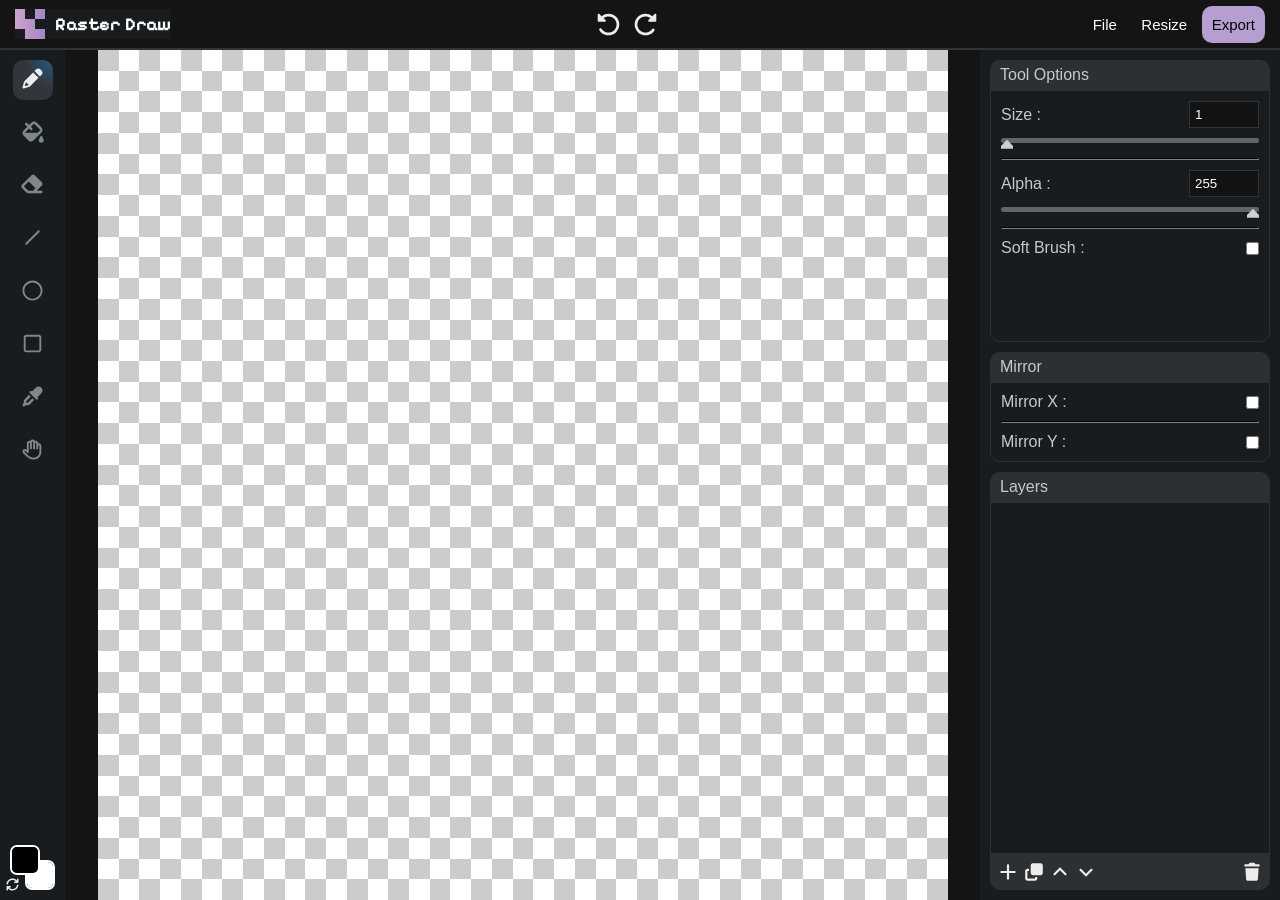
==== index.html @ 2ffe39b5 "rename" ====
<!DOCTYPE html>
<html lang="en">
<head>
    <meta charset="UTF-8">
    <meta name="viewport" content="width=device-width, initial-scale=1.0">
    <title>Raster Draw</title>
    <link rel="icon" type="image/x-icon" href="assets/logo.png">
    <link rel="preconnect" href="https://fonts.googleapis.com">
    <link rel="preconnect" href="https://fonts.gstatic.com" crossorigin>
    <link href="https://fonts.googleapis.com/css2?family=Pixelify+Sans:wght@400..700&display=swap" rel="stylesheet">
    <link rel="stylesheet" href="style.css">
</head>
<body>
    <div id="navbar">
        <div id="logo-con">
            <img src="assets/logo.png" id="logo">
            Raster Draw
        </div>
        <div id="edit">
            <button id="undo"><img src="assets/Undo.svg" id="undo-icon"></button>
            <button id="redo"><img src="assets/Redo.svg" id="redo-icon"></button>
        </div>
        <div id="export">
            <button class="export">File</button>
            <button class="export">Resize</button>
            <button class="export colored">Export</button>
        </div>
    </div>
    <div id="content">
        <div id="toolbar">
            <div id="tools">
                <button class="tool-btn selected" id="pencil"><img src="assets/Pencil.svg" class="tool-icon"></button>
                <button class="tool-btn" id="fill"><img src="assets/Fill.svg" class="tool-icon"></button>
                <button class="tool-btn" id="eraser"><img src="assets/Eraser.svg" class="tool-icon"></button>
                <button class="tool-btn" id="line"><img src="assets/Line.svg" class="tool-icon"></button>
                <button class="tool-btn" id="circle"><img src="assets/Circle.svg" class="tool-icon"></button>
                <button class="tool-btn" id="rectangle"><img src="assets/Rectangle.svg" class="tool-icon"></button>
                <button class="tool-btn" id="dropper"><img src="assets/Eye dropper.svg" class="tool-icon"></button>
                <button class="tool-btn" id="hand"><img src="assets/Hand.svg" class="tool-icon"></button>
            </div>
            <div id="colors-con">
                <input type="color" id="secondary-color" class="color" value="#ffffff">
                <input type="color" id="primary-color" class="color">
                <button id="swap-colors" onclick="swap_colors()"><img src="assets/Swap.svg" id="swap-icon"></button>
            </div>
        </div>
        <div id="editor">
            <canvas id="background"></canvas>
            <canvas id="layer1"></canvas>
            <canvas id="effects"></canvas>
        </div>
        <div id="rightbar">
            <div class="bar-title">Tool Options</div>
            <div id="custbar">
                <div id="pencil-cust" class="cust-con">
                    <div class="cust-title">
                        <label>Size :</label><input type="number" class="size-number" min="1" max="1000" value="1">
                    </div>
                    <input type="range" class="size-range" min="1" max="100" value="1">
                    <hr>
                    <div class="cust-title">
                        <label>Alpha :</label><input type="number" class="alpha-number" min="0" max="255" value="255">
                    </div>
                    <input type="range" class="alpha-range" min="0" max="255" value="255">
                    <hr>
                    <div class="cust-title">
                        <label>Soft Brush : </label><input type="checkbox" class="soft-checkbox">
                    </div>
                </div>
                <div id="fill-cust" class="cust-con" style="display: none;">
                    <div class="cust-title">
                        <label class="tolerance-label">Tolerance :</label><input type="number" class="tolerance-number" min="0" max="100" value="50">
                    </div>
                    <input type="range" class="tolerance-range" min="0" max="100" value="50">
                    <hr>
                    <div class="cust-title">
                        <label class="alpha-label">Alpha :</label><input type="number" class="alpha-number" min="0" max="255" value="255">
                    </div>
                    <input type="range" class="alpha-range" min="0" max="255" value="255">
                </div>
                <div id="eraser-cust" class="cust-con" style="display: none;">
                    <div class="cust-title">
                        <label class="size-label">Size :</label><input type="number" class="size-number" min="1" max="1000" value="1">
                    </div>
                    <input type="range" class="size-range" min="1" max="100" value="1">
                    <hr>
                    <div class="cust-title">
                        <label class="alpha-label">Alpha :</label><input type="number" class="alpha-number" min="0" max="255" value="255">
                    </div>
                    <input type="range" class="alpha-range" min="0" max="255" value="255">
                    <hr>
                    <div class="cust-title">
                        <label>Soft Brush : </label><input type="checkbox" class="soft-checkbox">
                    </div>
                </div>
                <div id="line-cust" class="cust-con" style="display: none;">
                    <div class="cust-title">
                        <label class="size-label">Thickness :</label><input type="number" class="thickness-number" min="1" max="1000" value="1">
                    </div>
                    <input type="range" class="thickness-range" min="1" max="100" value="1">
                    <hr>
                    <div class="cust-title">
                        <label class="alpha-label">Alpha :</label><input type="number" class="alpha-number" min="0" max="255" value="255">
                    </div>
                    <input type="range" class="alpha-range" min="0" max="255" value="255">
                </div>
                <div id="circle-cust" class="cust-con" style="display: none;">
                    <div class="cust-title">
                        <label class="size-label">Thickness :</label><input type="number" class="thickness-number" min="1" max="1000" value="1">
                    </div>
                    <input type="range" class="thickness-range" min="1" max="100" value="1">
                    <hr>
                    <div class="cust-title">
                        <label class="alpha-label">Alpha :</label><input type="number" class="alpha-number" min="0" max="255" value="255">
                    </div>
                    <input type="range" class="alpha-range" min="0" max="255" value="255">
                </div>
                <div id="rectangle-cust" class="cust-con" style="display: none;">
                    <div class="cust-title">
                        <label class="size-label">Thickness :</label><input type="number" class="thickness-number" min="1" max="1000" value="1">
                    </div>
                    <input type="range" class="thickness-range" min="1" max="100" value="1">
                    <hr>
                    <div class="cust-title">
                        <label class="alpha-label">Alpha :</label><input type="number" class="alpha-number" min="0" max="255" value="255">
                    </div>
                    <input type="range" class="alpha-range" min="0" max="255" value="255">
                </div>
                <div id="dropper-cust" class="cust-con" style="display: none;">
                    No options available
                </div>
                <div id="hand-cust" class="cust-con" style="display: none;">
                    No options available
                </div>
            </div>
            <div class="bar-title">Mirror</div>
            <div id="mirrorbar">
                <div class="cust-con">
                    <div class="cust-title">
                        <label class="mirrorx-label">Mirror X :</label><input type="checkbox" id="mirrorx-checkbox" min="0" max="255" value="255">
                    </div>
                    <hr>
                    <div class="cust-title">
                        <label class="mirrory-label">Mirror Y :</label><input type="checkbox" id="mirrory-checkbox" min="0" max="255" value="255">
                    </div>
                </div>
            </div>
            <div class="bar-title">Layers</div>
            <div id="layersbar">
                
            </div>
            <div id="layer-tools-con">
                <div style="display: flex;">
                    <button class="layer-tool" id="new-layer"><img src="assets/Add.svg"></button>
                    <button class="layer-tool" id="dublicate-layer"><img src="assets/Dublicate.svg"></button>
                    <button class="layer-tool" id="layer-up"><img src="assets/Up.svg"></button>
                    <button class="layer-tool" id="layer-down"><img src="assets/Down.svg"></button>
                </div>
                <button class="layer-tool" id="new-layer"><img src="assets/Delete.svg"></button>
            </div>
        </div>
    </div>
    <script src="scripts/index.js"></script>
    <script src="scripts/tools.js"></script>
</body>
</html>
---- style.css ----
*{
    margin: 0;
    padding: 0;
    box-sizing: border-box;
    font-family: Arial, Helvetica, sans-serif;
    user-select: none;
    -webkit-user-select: none;
}
canvas{
    position: absolute;
    height: 100%;
    image-rendering: pixelated;
    transform: translate(var(--translateX), var(--translateY)) scale(var(--scale));
    touch-action: none;
}
body{
    height: 100vh;
    display: flex;
    flex-direction: column;
    background-color: #141414;
}
#navbar{
    width: 100%;
    height: 50px;
    flex-shrink: 0;
    border-bottom: 2px solid #313436;
    display: flex;
    padding: 15px;
    justify-content: space-between;
    align-items: center;
}
#content{
    flex: 1;
    display: flex;
    flex-direction: row;
    overflow: hidden;
}
#toolbar{
    height: 100%;
    background-color: #181c1f;
    display: flex;
    flex-direction: column;
    align-items: center;
    gap: 10px;
    padding: 10px;
    position: relative;
    overflow: hidden;
}
.tool-btn{
    background: none;
    border: none;
    display: flex;
    flex-direction: column;
    justify-content: center;
    align-items: center;
    width: 40px;
    aspect-ratio: 1;
    font-size: 12px;
    border-radius: 10px;
    outline: none;
    cursor: pointer;
}
img{
    -webkit-user-drag: none;
}
.tool-icon{
    width: 25px;
    color: blue;
    filter: invert(55%) sepia(9%) saturate(308%) hue-rotate(157deg) brightness(94%) contrast(91%);
    margin-bottom: 3px;
}
.tool-btn:hover{
    background-color: #23262b;
}
.tool-btn.selected{
    background: radial-gradient(circle at top right, #255479 5%, #255479 8%, #32363a 50%);
}
.tool-btn.selected .tool-icon{
    filter: invert(99%) sepia(78%) saturate(60%) hue-rotate(182deg) brightness(117%) contrast(85%);
}
#logo-con{
    top: 60px;
    color: white;
    display: flex;
    align-items: center;
    justify-content: center;
    gap: 10px;
    font-family: 'Pixelify Sans', sans-serif;
    font-weight: 700;
    font-size: 18px;
    text-align: center;
    background-color: #181c1f;
}
#logo{
    width: 30px;
}
#tools{
    display: flex;
    flex-direction: column;
    align-items: center;
    overflow-y: auto;
    overflow-x: hidden;
    gap: 13px;
}
*::-webkit-scrollbar{
    width: 7px;
}
*::-webkit-scrollbar-track {
    background: none;
}
*::-webkit-scrollbar-thumb {
    background: #7d868b;
    border-radius: 10px;
}
*::-webkit-scrollbar-thumb:hover {
    background: #646464;
}
#editor{
    --scale: 1;
    --translateX: 0px;
    --translateY: 0px;
    flex: 1;
    overflow: hidden;
    display: flex;
    justify-content: center;
    align-items: center;
    position: relative;
    cursor: pointer;
}
#rightbar{
    width: 300px;
    background-color: #181c1f;
    display: flex;
    flex-direction: column;
    padding: 10px;
    padding-top: 0;
}
#colors-con{
    position: relative;
    width: 45px;
    aspect-ratio: 1;
    margin-top: auto;
}
.color{
    -webkit-appearance: none;
    appearance: none;
    border: none;
    width: 30px;
    height: 30px;
    border-radius: 7px;
    border: 2px solid #ffffff;
    position: absolute;
}
.color::-webkit-color-swatch-wrapper {
	padding: 0;
}
.color::-webkit-color-swatch {
	border: none;
}
.color::-moz-color-swatch {
  border: none;
  border-radius: 50%;
}
#primary-color{
    top: 0;
    left: 0;
}
#secondary-color{
    bottom: 0;
    right: 0;
}
#swap-colors{
    position: absolute;
    bottom: -5px;
    left: -5px;
    background: none;
    border: none;
    outline: none;
}
#swap-icon{
    filter: invert(99%) sepia(78%) saturate(60%) hue-rotate(182deg) brightness(117%) contrast(85%);
    width: 15px;
}
#edit{
    display: flex;
    align-items: center;
    justify-content: center;
    flex-direction: row;
}
#undo, #redo{
    background: none;
    outline: none;
    border: none;
    display: flex;
    justify-content: center;
    align-items: center;
    padding: 5px;
    border-radius: 7px;
    transition: .05s;
}
#undo:hover, #redo:hover{
    background: #333333;
}
#undo:active, #redo:active{
    background: #494949;
    scale: 1.05;
}
#undo-icon, #redo-icon{
    width: 27px;
    filter: invert(99%) sepia(78%) saturate(60%) hue-rotate(182deg) brightness(117%) contrast(85%);
}
.export{
    background: none;
    border: none;
    outline: none;
    color: white;
    padding: 10px;
    border-radius: 10px;
    font-size: 15px;
}
.export.colored{
    background: #b79ed1;
    color: black;
    justify-content: center;
    align-items: center;
}
#custbar{
    height: 30%;
    overflow-y: auto;
}
.bar-title{
    height: 30px;
    background-color: #2d3033;
    padding-left: 10px;
    color: #c4c9cc;
    display: flex;
    align-items: center;
    border-radius: 10px 10px 0 0;
    margin-top: 10px;
}
.cust-con{
    padding: 10px;
    color: #c4c9cc;
    display: flex;
    flex-direction: column;
}
.alpha-number, .size-number, .tolerance-number, .thickness-number{
    width: 70px;
    justify-self: right;
    color-scheme: dark;
    color: white;
    outline: none;
    border: 1px solid #313436;
    padding: 5px;
}
input[type="range"] {
    appearance: none;
    -webkit-appearance: none;
    background-color: #646464;
    height: 5px;
    margin: 10px 0 5px 0;
    border-radius: 10px;
}
input[type="range"]::-webkit-slider-thumb {
    appearance: none;
    -webkit-appearance: none;
    width: 12px;
    height: 9px;
    background-color: rgb(207, 207, 207);
    margin-top: 7.5px;
    clip-path: polygon(50% 0%, 100% 70%, 100% 100%, 0% 100%, 0% 70%);
}
input[type="range"]::-moz-range-thumb {
    appearance: none;
    -webkit-appearance: none;
    width: 12px;
    height: 9px;
    background-color: rgb(207, 207, 207);
    margin-top: 7.5px;
    clip-path: polygon(50% 0%, 100% 70%, 100% 100%, 0% 100%, 0% 70%);
}
.cust-title{
    display: flex;
    justify-content: space-between;
    align-items: center;
}
hr{
    background-color: #313436;
    border-color: #313436;
    margin: 10px 0 10px 0;
}
#layer-tools-con{
    display: flex;
    justify-content: space-between;
    align-items: center;
    background-color: #2d3033;
    padding: 5px;
    border-radius: 0 0 10px 10px;
}
.layer-tool{
    background: none;
    outline: none;
    border: none;
    padding: 2px;
    transition: 0.05s;
    border-radius: 5px;
    display: flex;
    justify-content: center;
    align-items: center;
}
.layer-tool:hover{
    background: #3e4144;
}
.layer-tool:active{
    background: #4a4d50;
}
.layer-tool img{
    width: 22px;
    color: blue;
    filter: invert(99%) sepia(78%) saturate(60%) hue-rotate(182deg) brightness(117%) contrast(85%);
}
#layersbar{
    flex: 1;
}
button{
    cursor: pointer;
}
#mirrorbar, #custbar{
    border: 1px solid #2d3033;
    border-radius: 0 0 10px 10px;
}
#layersbar{
    border: 1px solid #2d3033;
}
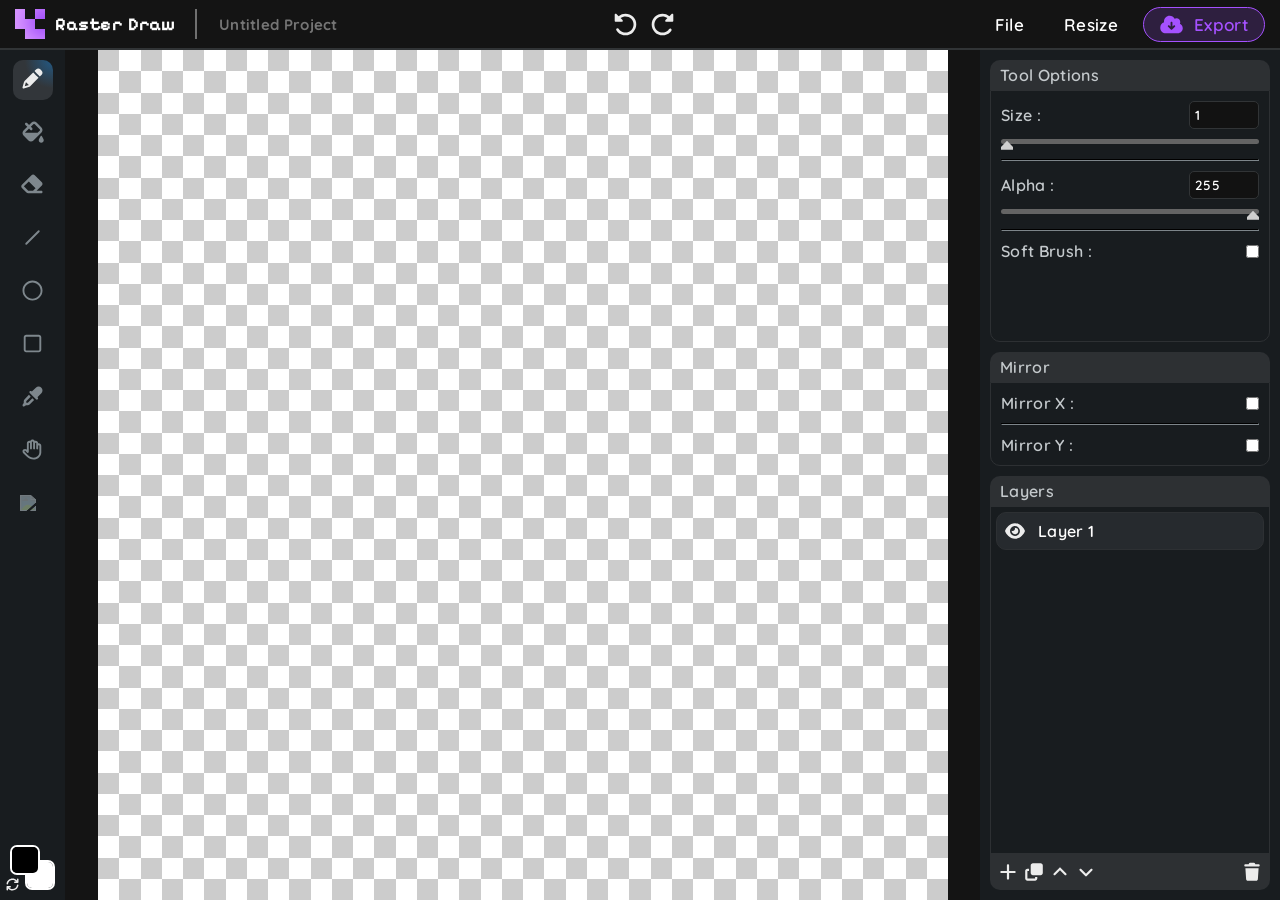
==== commit 35b9fadb: "Added exporting and fixed some bugs Added export option with 4 image formats and scaling, fixed some" ====
--- a/index.html
+++ b/index.html
@@ -4,10 +4,9 @@
     <meta charset="UTF-8">
     <meta name="viewport" content="width=device-width, initial-scale=1.0">
     <title>Raster Draw</title>
-    <link rel="icon" type="image/x-icon" href="assets/logo.png">
     <link rel="preconnect" href="https://fonts.googleapis.com">
     <link rel="preconnect" href="https://fonts.gstatic.com" crossorigin>
-    <link href="https://fonts.googleapis.com/css2?family=Pixelify+Sans:wght@400..700&display=swap" rel="stylesheet">
+    <link href="https://fonts.googleapis.com/css2?family=Pixelify+Sans:wght@400..700&family=Quicksand:wght@300..700&display=swap" rel="stylesheet">
     <link rel="stylesheet" href="style.css">
 </head>
 <body>
@@ -15,15 +14,17 @@
         <div id="logo-con">
             <img src="assets/logo.png" id="logo">
             Raster Draw
+            <vl></vl>
+            <input id="project-name" placeholder="Untitled Project">
         </div>
         <div id="edit">
-            <button id="undo"><img src="assets/Undo.svg" id="undo-icon"></button>
-            <button id="redo"><img src="assets/Redo.svg" id="redo-icon"></button>
-        </div>
-        <div id="export">
+            <button id="undo" onclick="undo()"><img src="assets/Undo.svg" id="undo-icon"></button>
+            <button id="redo" onclick="redo()"><img src="assets/Redo.svg" id="redo-icon"></button>
+        </div>
+        <div id="export-con">
             <button class="export">File</button>
-            <button class="export">Resize</button>
-            <button class="export colored">Export</button>
+            <button class="export" onclick="showResize()">Resize</button>
+            <button class="export colored" onclick="showExport()"><img src="assets/Export.svg">Export</button>
         </div>
     </div>
     <div id="content">
@@ -37,6 +38,7 @@
                 <button class="tool-btn" id="rectangle"><img src="assets/Rectangle.svg" class="tool-icon"></button>
                 <button class="tool-btn" id="dropper"><img src="assets/Eye dropper.svg" class="tool-icon"></button>
                 <button class="tool-btn" id="hand"><img src="assets/Hand.svg" class="tool-icon"></button>
+                <button class="tool-btn" id="zoom"><img src="assets/Zoom.svg" class="tool-icon"></button>
             </div>
             <div id="colors-con">
                 <input type="color" id="secondary-color" class="color" value="#ffffff">
@@ -46,7 +48,9 @@
         </div>
         <div id="editor">
             <canvas id="background"></canvas>
-            <canvas id="layer1"></canvas>
+            <div id="layers">
+                <canvas id="layer1"></canvas>
+            </div>
             <canvas id="effects"></canvas>
         </div>
         <div id="rightbar">
@@ -77,6 +81,10 @@
                         <label class="alpha-label">Alpha :</label><input type="number" class="alpha-number" min="0" max="255" value="255">
                     </div>
                     <input type="range" class="alpha-range" min="0" max="255" value="255">
+                    <hr>
+                    <div class="cust-title">
+                        <label>Ignore other layers : </label><input type="checkbox" class="ignore-checkbox">
+                    </div>
                 </div>
                 <div id="eraser-cust" class="cust-con" style="display: none;">
                     <div class="cust-title">
@@ -131,6 +139,17 @@
                 </div>
                 <div id="hand-cust" class="cust-con" style="display: none;">
                     No options available
+                </div>
+                <div id="zoom-cust" class="cust-con" style="display: none;">
+                    <div class="cust-title">
+                        <label class="zoom-label">Zoom factor :</label><input type="number" class="zoom-number" min="1" max="10" value="5">
+                    </div>
+                    <input type="range" class="zoom-range" min="1" max="10" value="5">
+                    <hr>
+                    <div class="cust-title">
+                        <input type="radio" id="zoomin" name="zoom" checked><label for="zoomin" class="option"><img src="assets/Zoom In.svg"></label>
+                        <input type="radio" id="zoomout" name="zoom"><label for="zoomout" class="option"><img src="assets/Zoom Out.svg"></label>
+                    </div>
                 </div>
             </div>
             <div class="bar-title">Mirror</div>
@@ -147,19 +166,68 @@
             </div>
             <div class="bar-title">Layers</div>
             <div id="layersbar">
-                
+                <div class="layer-con active" id="layer-con1" onclick="changeLayer(this, event)" draggable="true" ondragstart="startDrag(this)" ondragend="endDrag(this)" ondblclick="renaming(this, event)">
+                    <button class="layer-tool hide" onclick="show_hide(this)"><img src="assets/Show.svg"></button>
+                    <label class="layer-text">Layer 1</label>
+                    <input class="layer-name hidden" value="Layer 1" onblur="rename(this)" onkeydown="if (event.keyCode == 13) {rename(this)}">
+                </div>
             </div>
             <div id="layer-tools-con">
                 <div style="display: flex;">
-                    <button class="layer-tool" id="new-layer"><img src="assets/Add.svg"></button>
-                    <button class="layer-tool" id="dublicate-layer"><img src="assets/Dublicate.svg"></button>
-                    <button class="layer-tool" id="layer-up"><img src="assets/Up.svg"></button>
-                    <button class="layer-tool" id="layer-down"><img src="assets/Down.svg"></button>
-                </div>
-                <button class="layer-tool" id="new-layer"><img src="assets/Delete.svg"></button>
-            </div>
-        </div>
-    </div>
+                    <button class="layer-tool" onclick="newLayer()"><img src="assets/Add.svg"></button>
+                    <button class="layer-tool" onclick="dublicatelayer()"><img src="assets/Dublicate.svg"></button>
+                    <button class="layer-tool" onclick="layerUp()"><img src="assets/Up.svg"></button>
+                    <button class="layer-tool" onclick="layerDown()"><img src="assets/Down.svg"></button>
+                </div>
+                <button class="layer-tool" id="new-layer" onclick="deleteLayer()"><img src="assets/Delete.svg"></button>
+            </div>
+        </div>
+    </div>
+    <div id="dropper-ui"></div>
+    <div class="cover" id="export-cover" onmousedown="if (event.target == this) {this.classList.add('clicked')}" onclick="hideCover(this, event)">
+        <div id="export-ui">
+            <div class="cust-title">
+                <h3>Export Image</h3>
+                <button class="layer-tool" onclick="this.closest('.cover').classList.remove('popedup')"><img src="assets/Close.svg"></button>
+            </div>
+            <hr>
+            <label class="subtitle">Image format :</label>
+            <div class="cust-title">
+                <input type="radio" id="png" name="format" checked onchange="document.querySelector('#extension').innerText = '.' + this.id"><label for="png" class="option">PNG</label>
+                <input type="radio" id="jpeg" name="format" onchange="document.querySelector('#extension').innerText = '.' + this.id"><label for="jpeg" class="option">JPEG</label>
+                <input type="radio" id="webp" name="format" onchange="document.querySelector('#extension').innerText = '.' + this.id"><label for="webp" class="option">Webp</label>
+                <input type="radio" id="avif" name="format" onchange="document.querySelector('#extension').innerText = '.' + this.id"><label for="avif" class="option">AVIF</label>
+            </div>
+            <hr>
+            <label class="subtitle">Image scale :</label>
+            <div class="cust-con" style="gap: 20px; padding: 0; flex-direction: row; justify-content: space-between; align-items: center;">
+                <input style="flex: 1;" type="range" class="scale-range" min="1" max="200" value="10" oninput="updateDim(this)"><input type="number" class="scale-number" min="1" max="200" value="10" oninput="updateDim(this)">
+            </div>
+            <div class="cust-con" style="gap: 20px; padding: 0; flex-direction: row; justify-content: space-between; align-items: center;">
+                <label>Width: <num id="width-num">100px</num> Height <num id="height-num">100px</num></label>
+            </div>
+            <hr>
+            <label class="subtitle">File name :</label>
+            <div class="cust-con" style="gap: 20px; padding: 0; flex-direction: row; justify-content: space-between; align-items: center;">
+                <input class="text" id="file-name" value="Image File" placeholder=""><label id="extension">.png</label>
+            </div>
+            <button class="download" onclick="downloadImage()">Download Image</button>
+        </div>
+    </div>
+    <div class="cover" id="resize-cover" onmousedown="if (event.target == this) {this.classList.add('clicked')}" onclick="hideCover(this, event)">
+        <div id="resize-ui">
+            <div class="cust-title">
+                <h3>Resize Canvas</h3>
+                <button class="layer-tool" onclick="this.closest('.cover').classList.remove('popedup')"><img src="assets/Close.svg"></button>
+            </div>
+            <hr>
+            <div class="cust-title">
+                
+            </div>
+            <button class="resize" onclick="resizeCanvas()">Resize</button>
+        </div>
+    </div>
+    
     <script src="scripts/index.js"></script>
     <script src="scripts/tools.js"></script>
 </body>
--- a/style.css
+++ b/style.css
@@ -2,7 +2,9 @@
     margin: 0;
     padding: 0;
     box-sizing: border-box;
-    font-family: Arial, Helvetica, sans-serif;
+    font-family: "Quicksand", sans-serif;
+    font-weight: 600;
+    letter-spacing: 0.02em;
     user-select: none;
     -webkit-user-select: none;
 }
@@ -65,7 +67,6 @@
 }
 .tool-icon{
     width: 25px;
-    color: blue;
     filter: invert(55%) sepia(9%) saturate(308%) hue-rotate(157deg) brightness(94%) contrast(91%);
     margin-bottom: 3px;
 }
@@ -89,7 +90,6 @@
     font-weight: 700;
     font-size: 18px;
     text-align: center;
-    background-color: #181c1f;
 }
 #logo{
     width: 30px;
@@ -186,6 +186,7 @@
     align-items: center;
     justify-content: center;
     flex-direction: row;
+    margin-right: 100px;
 }
 #undo, #redo{
     background: none;
@@ -209,20 +210,49 @@
     width: 27px;
     filter: invert(99%) sepia(78%) saturate(60%) hue-rotate(182deg) brightness(117%) contrast(85%);
 }
+#export-con{
+    display: flex;
+    gap: 10px;
+}
 .export{
     background: none;
     border: none;
     outline: none;
     color: white;
-    padding: 10px;
-    border-radius: 10px;
-    font-size: 15px;
+    height: 35px;
+    padding-left: 15px;
+    padding-right: 15px;
+    border-radius: 30px;
+    font-size: 17px;
+    font-weight: 600;
+    display: flex;
+    justify-content: center;
+    align-items: center;
+    gap: 10px;
+    transition: 0.1s;
+}
+.export img{
+    height: 25px;
+    filter: brightness(0) saturate(100%) invert(100%) sepia(100%) saturate(0%) hue-rotate(288deg) brightness(102%) contrast(102%);
+    transition: 0.1s;
+}
+.export:hover{
+    background-color: rgba(255, 255, 255, 0.164);
 }
 .export.colored{
-    background: #b79ed1;
-    color: black;
-    justify-content: center;
-    align-items: center;
+    background: #a551ff2f;
+    color: #a551ff;
+    border: 1px solid #a551ff;
+}
+.export.colored img{
+    filter: brightness(0) saturate(100%) invert(41%) sepia(46%) saturate(4462%) hue-rotate(244deg) brightness(99%) contrast(110%);
+}
+.export.colored:hover{
+    background: #a551ff;
+    color: rgb(255, 255, 255);
+}
+.export.colored:hover img{
+    filter: brightness(0) saturate(100%) invert(100%) sepia(100%) saturate(0%) hue-rotate(288deg) brightness(102%) contrast(102%);
 }
 #custbar{
     height: 30%;
@@ -237,6 +267,7 @@
     align-items: center;
     border-radius: 10px 10px 0 0;
     margin-top: 10px;
+    flex-shrink: 0;
 }
 .cust-con{
     padding: 10px;
@@ -244,7 +275,7 @@
     display: flex;
     flex-direction: column;
 }
-.alpha-number, .size-number, .tolerance-number, .thickness-number{
+.alpha-number, .size-number, .tolerance-number, .thickness-number, .zoom-number, .scale-number{
     width: 70px;
     justify-self: right;
     color-scheme: dark;
@@ -252,6 +283,7 @@
     outline: none;
     border: 1px solid #313436;
     padding: 5px;
+    border-radius: 5px;
 }
 input[type="range"] {
     appearance: none;
@@ -283,6 +315,7 @@
     display: flex;
     justify-content: space-between;
     align-items: center;
+    gap: 10px;
 }
 hr{
     background-color: #313436;
@@ -316,11 +349,17 @@
 }
 .layer-tool img{
     width: 22px;
-    color: blue;
     filter: invert(99%) sepia(78%) saturate(60%) hue-rotate(182deg) brightness(117%) contrast(85%);
 }
 #layersbar{
     flex: 1;
+    overflow-y: auto;
+    padding: 5px;
+    border: 1px solid #2d3033;
+    color: white;
+    display: flex;
+    flex-direction: column;
+    gap: 5px;
 }
 button{
     cursor: pointer;
@@ -328,7 +367,212 @@
 #mirrorbar, #custbar{
     border: 1px solid #2d3033;
     border-radius: 0 0 10px 10px;
-}
-#layersbar{
+    flex-shrink: 0;
+}
+.layer-con{
     border: 1px solid #2d3033;
+    display: flex;
+    align-items: center;
+    padding: 5px;
+    border-radius: 10px;
+    gap: 10px;
+}
+.hidden{
+    display: none;
+}
+.active{
+    background-color: #262a2e;
+}
+#layers {
+    position: absolute;
+    width: 100%;
+    height: 100%;
+    display: flex;
+    justify-content: center;
+    align-items: center;
+    pointer-events: none;
+}
+.dragging {
+    opacity: 0;
+}
+#layers canvas {
+    pointer-events: auto;
+}
+.layer-name{
+    background: none;
+    color: white;
+    border: none;
+    font-size: 15.5px;
+}
+.layer-name{
+    padding: 4px;
+    padding-left: 10px;
+    width: 100%;
+}
+.hidden{
+    display: none;
+}
+.layer-text{
+    overflow: hidden;
+    white-space: nowrap;
+    text-overflow: ellipsis;
+}
+input[type="radio"] {
+    display: none;
+}
+input[type="radio"]:checked + label {
+    background-color: #a551ff2f;
+    border: 1px solid #a551ff;
+}
+input[type="radio"]:checked + label img {
+    filter: brightness(0) saturate(100%) invert(41%) sepia(46%) saturate(4462%) hue-rotate(244deg) brightness(99%) contrast(110%);
+}
+.option{
+    background: none;
+    outline: none;
+    border: none;
+    padding: 5px;
+    padding-left: 10px;
+    padding-right: 10px;
+    transition: 0.05s;
+    border-radius: 20px;
+    display: flex;
+    justify-content: center;
+    align-items: center;
+    flex: 1;
+    border: 1px solid #707070;
+}
+.option:hover{
+    background: #3e4144;
+}
+.option:active{
+    background: #4a4d50;
+}
+.option img{
+    width: 22px;
+    filter: brightness(0) saturate(100%) invert(45%) sepia(0%) saturate(2661%) hue-rotate(95deg) brightness(97%) contrast(88%);
+}
+#dropper-ui{
+    --base-color: black;
+    --new-color: black;
+    width: 200px;
+    height: 200px;
+    position: fixed;
+    border: 15px solid #707070;
+    border-radius: 50%;
+    display: none;
+    translate: -50% -50%;
+    cursor: url("assets/Eye dropper.svg") 4 29, auto;
+}
+#dropper-ui:after{
+    content: '';
+    position: absolute;
+    top: 0px;
+    left: 0px;
+    width: 140px;
+    height: 70px;
+    border: 15px solid var(--new-color);
+    border-top-left-radius: 100px;
+    border-top-right-radius: 100px;
+    border-bottom: 0;
+}
+#dropper-ui:before{
+    content: '';
+    position: absolute;
+    bottom: 0px;
+    left: 0px;
+    width: 140px;
+    height: 70px;
+    border: 15px solid var(--base-color);
+    border-bottom-left-radius: 100px;
+    border-bottom-right-radius: 100px;
+    border-top: 0;
+}
+.cover{
+    position: fixed;
+    background-color: rgba(0, 0, 0, 0.6);
+    width: 100%;
+    height: 100%;
+    display: flex;
+    justify-content: center;
+    align-items: center;
+    pointer-events: none;
+    opacity: 0;
+    transition: 0.15s;
+}
+.popedup{
+    pointer-events: auto;
+    opacity: 1;
+}
+#export-ui, #resize-ui{
+    background-color: #181c1f;
+    padding: 20px;
+    color: white;
+    border-radius: 10px;
+    border: 1px solid #2d3033;
+    width: auto;
+    display: flex;
+    flex-direction: column;
+    width: 40%;
+    gap: 5px;
+    min-width: 400px;
+}
+.subtitle{
+    margin-bottom: 10px;
+    color: #c5c5c5;
+}
+.text{
+    flex: 1;
+    background-color: #212629;
+    padding: 10px;
+    color: rgb(226, 226, 226);
+    border: none;
+    border-radius: 10px;
+    font-size: 15px;
+}
+#project-name{
+    flex: 1;
+    background: none;
+    padding: 7px 10px 7px 10px;
+    color: rgb(226, 226, 226);
+    border: 2px solid transparent;
+    border-radius: 10px;
+    font-size: 15px;
+    outline: none;
+    font-weight: 900;
+}
+#project-name:hover{
+    border: 2px solid #3e4144;
+}
+#project-name:focus{
+    border: 2px solid #707070;
+}
+.download, .resize{
+    background-color: #a551ff;
+    color: white;
+    padding: 10px;
+    border-radius: 10px;
+    font-size: 15px;
+    outline: none;
+    border: none;
+    margin-top: 20px;
+    transition: 0.1s;
+}
+.download:hover{
+    transform: translateY(-5px);
+    box-shadow: 0 5px 0 #633e8b;
+}
+.download:active{
+    background-color: #7d4cb1;
+    box-shadow: 0 5px 0 #4f326d;
+}
+vl{
+    height: 30px;
+    border: 1px solid #707070;
+    margin-left: 10px;
+}
+num{
+    background-color: #333333;
+    padding: 3px 6px 3px 6px;
+    border-radius: 5px;
 }
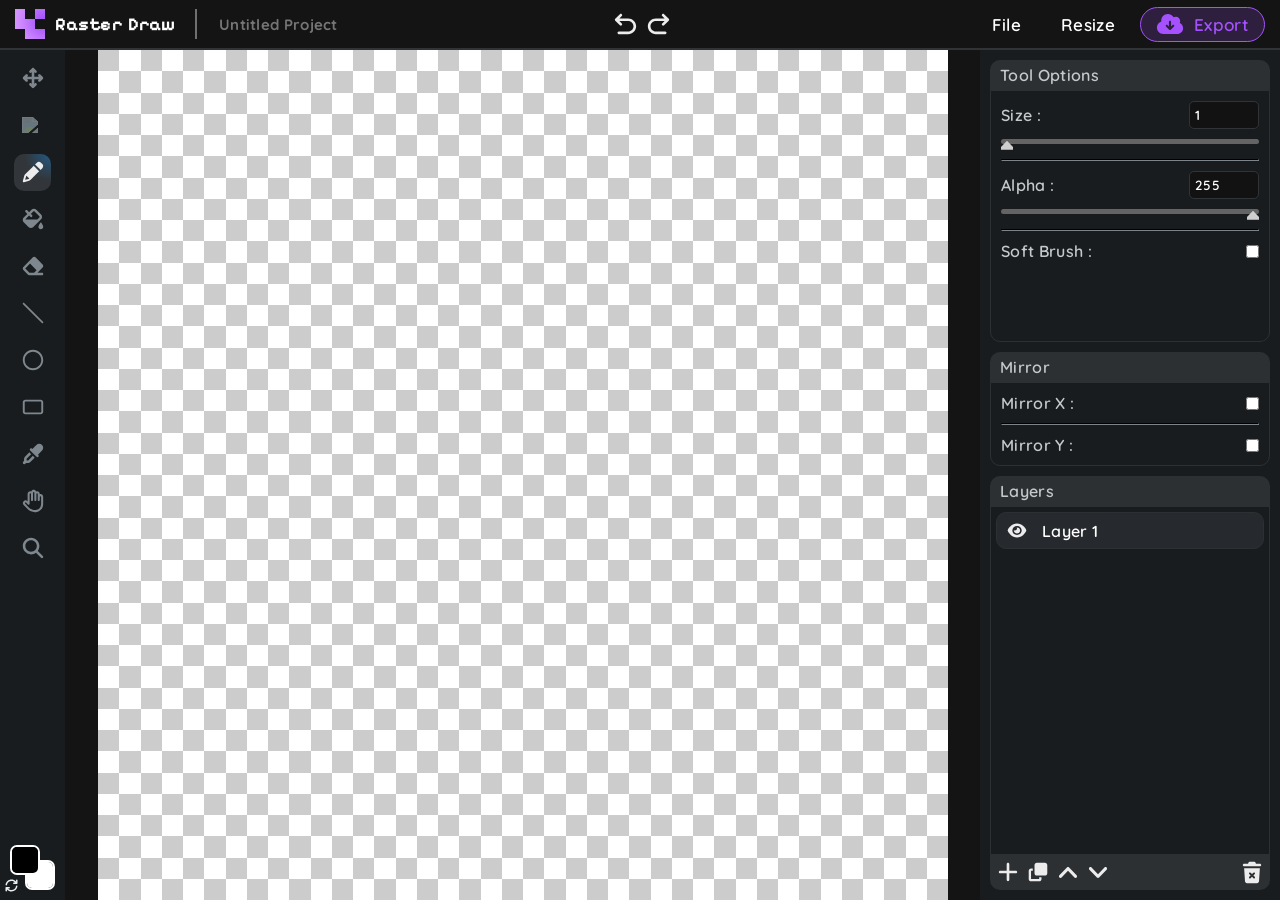
==== commit 2728221e: "Selection Tool Added the selection tool with the ability to move the selection on different layers" ====
--- a/index.html
+++ b/index.html
@@ -4,6 +4,7 @@
     <meta charset="UTF-8">
     <meta name="viewport" content="width=device-width, initial-scale=1.0">
     <title>Raster Draw</title>
+    <link rel="icon" type="image/png" href="assets/logo.png">
     <link rel="preconnect" href="https://fonts.googleapis.com">
     <link rel="preconnect" href="https://fonts.gstatic.com" crossorigin>
     <link href="https://fonts.googleapis.com/css2?family=Pixelify+Sans:wght@400..700&family=Quicksand:wght@300..700&display=swap" rel="stylesheet">
@@ -30,6 +31,8 @@
     <div id="content">
         <div id="toolbar">
             <div id="tools">
+                <button class="tool-btn" id="move"><img src="assets/Move.svg" class="tool-icon"></button>
+                <button class="tool-btn" id="select"><img src="assets/Rectangle select.svg" class="tool-icon"></button>
                 <button class="tool-btn selected" id="pencil"><img src="assets/Pencil.svg" class="tool-icon"></button>
                 <button class="tool-btn" id="fill"><img src="assets/Fill.svg" class="tool-icon"></button>
                 <button class="tool-btn" id="eraser"><img src="assets/Eraser.svg" class="tool-icon"></button>
@@ -50,12 +53,33 @@
             <canvas id="background"></canvas>
             <div id="layers">
                 <canvas id="layer1"></canvas>
+                <canvas id="selection"></canvas>
             </div>
             <canvas id="effects"></canvas>
+            <canvas id="selection-canvas"></canvas>
+            <canvas id="trace"></canvas>
         </div>
         <div id="rightbar">
             <div class="bar-title">Tool Options</div>
             <div id="custbar">
+                <div id="move-cust" class="cust-con" style="display: none;">
+                    No options available
+                </div>
+                <div id="select-cust" class="cust-con" style="display: none;">
+                    <div class="cust-title">
+                        <input type="radio" id="rectangle-select-option" name="select-tool" checked><label for="rectangle-select-option" class="option"><img src="assets/Rectangle Select.svg"></label>
+                        <input type="radio" id="circle-select-option" name="select-tool"><label for="circle-select-option" class="option"><img src="assets/Circle Select.svg"></label>
+                        <input type="radio" id="lasso-select-option" name="select-tool"><label for="lasso-select-option" class="option"><img src="assets/Lasso Select.svg"></label>
+                    </div>
+                    <hr>
+                    <div class="cust-title">
+                        <input type="radio" id="normal-mode" name="select-mode" checked><label for="normal-mode" class="option"><img style="scale: 0.8;" src="assets/Square.svg"></label>
+                        <input type="radio" id="union-mode" name="select-mode"><label for="union-mode" class="option"><img src="assets/Union.svg"></label>
+                        <input type="radio" id="subtract-mode" name="select-mode"><label for="subtract-mode" class="option"><img src="assets/Subtract.svg"></label>
+                        <input type="radio" id="intersect-mode" name="select-mode"><label for="intersect-mode" class="option"><img src="assets/Intersect.svg"></label>
+                        <input type="radio" id="exclude-mode" name="select-mode"><label for="exclude-mode" class="option"><img src="assets/Exclude.svg"></label>
+                    </div>
+                </div>
                 <div id="pencil-cust" class="cust-con">
                     <div class="cust-title">
                         <label>Size :</label><input type="number" class="size-number" min="1" max="1000" value="1">
@@ -81,10 +105,11 @@
                         <label class="alpha-label">Alpha :</label><input type="number" class="alpha-number" min="0" max="255" value="255">
                     </div>
                     <input type="range" class="alpha-range" min="0" max="255" value="255">
-                    <hr>
+                    <hr>0320
                     <div class="cust-title">
                         <label>Ignore other layers : </label><input type="checkbox" class="ignore-checkbox">
                     </div>
+                    <hr>
                 </div>
                 <div id="eraser-cust" class="cust-con" style="display: none;">
                     <div class="cust-title">
@@ -122,6 +147,10 @@
                         <label class="alpha-label">Alpha :</label><input type="number" class="alpha-number" min="0" max="255" value="255">
                     </div>
                     <input type="range" class="alpha-range" min="0" max="255" value="255">
+                    <hr>
+                    <div class="cust-title">
+                        <label>Fill : </label><input type="checkbox" class="fill-checkbox">
+                    </div>
                 </div>
                 <div id="rectangle-cust" class="cust-con" style="display: none;">
                     <div class="cust-title">
@@ -133,6 +162,10 @@
                         <label class="alpha-label">Alpha :</label><input type="number" class="alpha-number" min="0" max="255" value="255">
                     </div>
                     <input type="range" class="alpha-range" min="0" max="255" value="255">
+                    <hr>
+                    <div class="cust-title">
+                        <label>Fill : </label><input type="checkbox" class="fill-checkbox">
+                    </div>
                 </div>
                 <div id="dropper-cust" class="cust-con" style="display: none;">
                     No options available
@@ -167,7 +200,7 @@
             <div class="bar-title">Layers</div>
             <div id="layersbar">
                 <div class="layer-con active" id="layer-con1" onclick="changeLayer(this, event)" draggable="true" ondragstart="startDrag(this)" ondragend="endDrag(this)" ondblclick="renaming(this, event)">
-                    <button class="layer-tool hide" onclick="show_hide(this)"><img src="assets/Show.svg"></button>
+                    <button class="layer-tool hide" onclick="show_hide(this)" style="height: 25px;"><img src="assets/Show.svg"></button>
                     <label class="layer-text">Layer 1</label>
                     <input class="layer-name hidden" value="Layer 1" onblur="rename(this)" onkeydown="if (event.keyCode == 13) {rename(this)}">
                 </div>
--- a/style.css
+++ b/style.css
@@ -15,6 +15,11 @@
     transform: translate(var(--translateX), var(--translateY)) scale(var(--scale));
     touch-action: none;
 }
+#selection-canvas, #trace {
+    width: 100%;
+    height: 100%;
+    transform: none;
+}
 body{
     height: 100vh;
     display: flex;
@@ -55,18 +60,19 @@
     flex-direction: column;
     justify-content: center;
     align-items: center;
-    width: 40px;
+    width: 37px;
     aspect-ratio: 1;
     font-size: 12px;
     border-radius: 10px;
     outline: none;
     cursor: pointer;
+    padding-top: 2px;
 }
 img{
     -webkit-user-drag: none;
 }
 .tool-icon{
-    width: 25px;
+    width: 22px;
     filter: invert(55%) sepia(9%) saturate(308%) hue-rotate(157deg) brightness(94%) contrast(91%);
     margin-bottom: 3px;
 }
@@ -100,7 +106,7 @@
     align-items: center;
     overflow-y: auto;
     overflow-x: hidden;
-    gap: 13px;
+    gap: 10px;
 }
 *::-webkit-scrollbar{
     width: 7px;
@@ -179,7 +185,7 @@
 }
 #swap-icon{
     filter: invert(99%) sepia(78%) saturate(60%) hue-rotate(182deg) brightness(117%) contrast(85%);
-    width: 15px;
+    width: 13px;
 }
 #edit{
     display: flex;
@@ -207,7 +213,7 @@
     scale: 1.05;
 }
 #undo-icon, #redo-icon{
-    width: 27px;
+    width: 23px;
     filter: invert(99%) sepia(78%) saturate(60%) hue-rotate(182deg) brightness(117%) contrast(85%);
 }
 #export-con{
@@ -232,7 +238,7 @@
     transition: 0.1s;
 }
 .export img{
-    height: 25px;
+    height: 22px;
     filter: brightness(0) saturate(100%) invert(100%) sepia(100%) saturate(0%) hue-rotate(288deg) brightness(102%) contrast(102%);
     transition: 0.1s;
 }
@@ -327,19 +333,21 @@
     justify-content: space-between;
     align-items: center;
     background-color: #2d3033;
-    padding: 5px;
+    padding: 3px;
     border-radius: 0 0 10px 10px;
 }
 .layer-tool{
     background: none;
     outline: none;
     border: none;
-    padding: 2px;
+    padding: 3px;
     transition: 0.05s;
     border-radius: 5px;
     display: flex;
     justify-content: center;
     align-items: center;
+    margin-left: 2px;
+    margin-right: 2px;
 }
 .layer-tool:hover{
     background: #3e4144;
@@ -348,7 +356,7 @@
     background: #4a4d50;
 }
 .layer-tool img{
-    width: 22px;
+    width: 20px;
     filter: invert(99%) sepia(78%) saturate(60%) hue-rotate(182deg) brightness(117%) contrast(85%);
 }
 #layersbar{
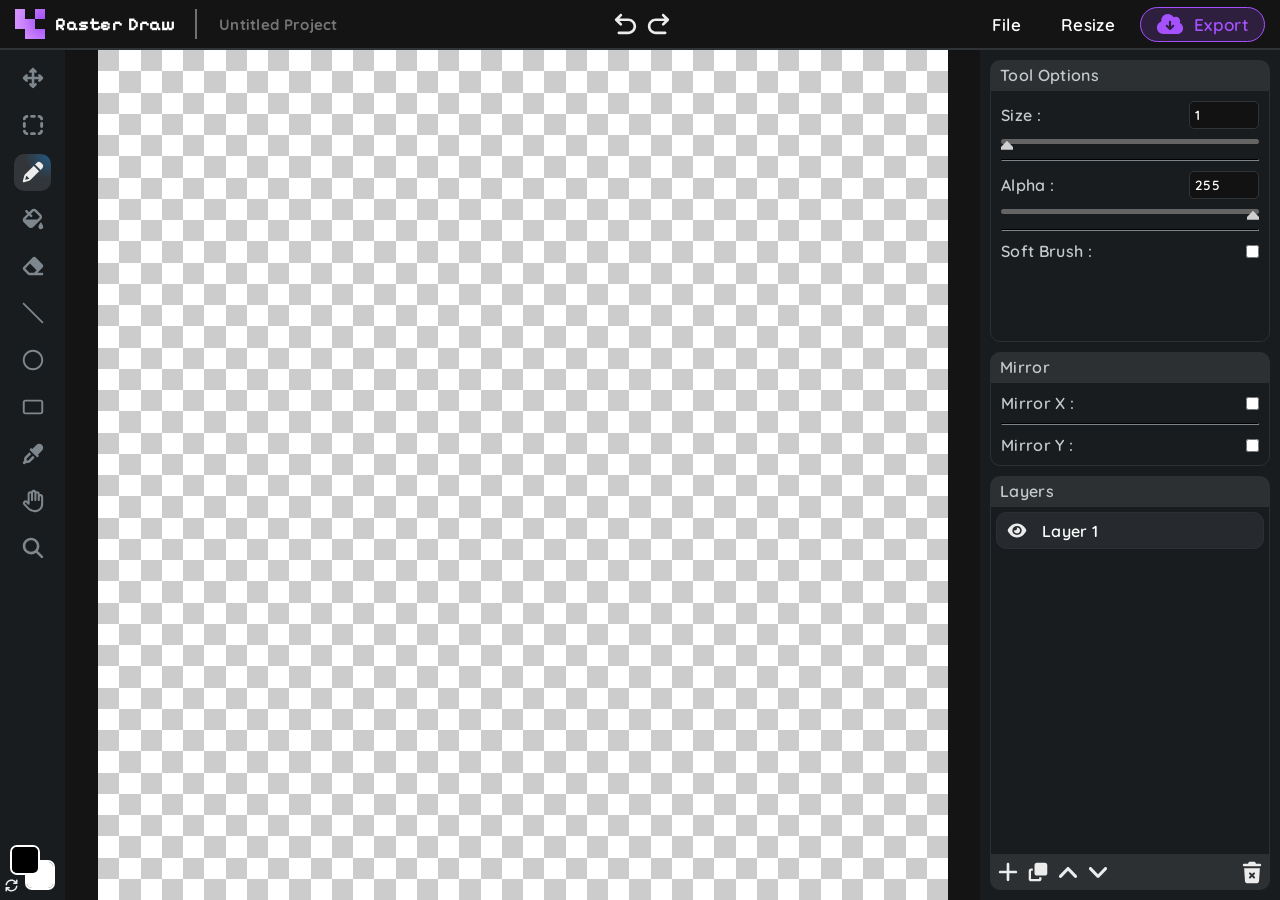
==== commit a78c3c9f: "Wrong source name fixed the name of the source" ====
--- a/index.html
+++ b/index.html
@@ -32,7 +32,7 @@
         <div id="toolbar">
             <div id="tools">
                 <button class="tool-btn" id="move"><img src="assets/Move.svg" class="tool-icon"></button>
-                <button class="tool-btn" id="select"><img src="assets/Rectangle select.svg" class="tool-icon"></button>
+                <button class="tool-btn" id="select"><img src="assets/Rectangle Select.svg" class="tool-icon"></button>
                 <button class="tool-btn selected" id="pencil"><img src="assets/Pencil.svg" class="tool-icon"></button>
                 <button class="tool-btn" id="fill"><img src="assets/Fill.svg" class="tool-icon"></button>
                 <button class="tool-btn" id="eraser"><img src="assets/Eraser.svg" class="tool-icon"></button>
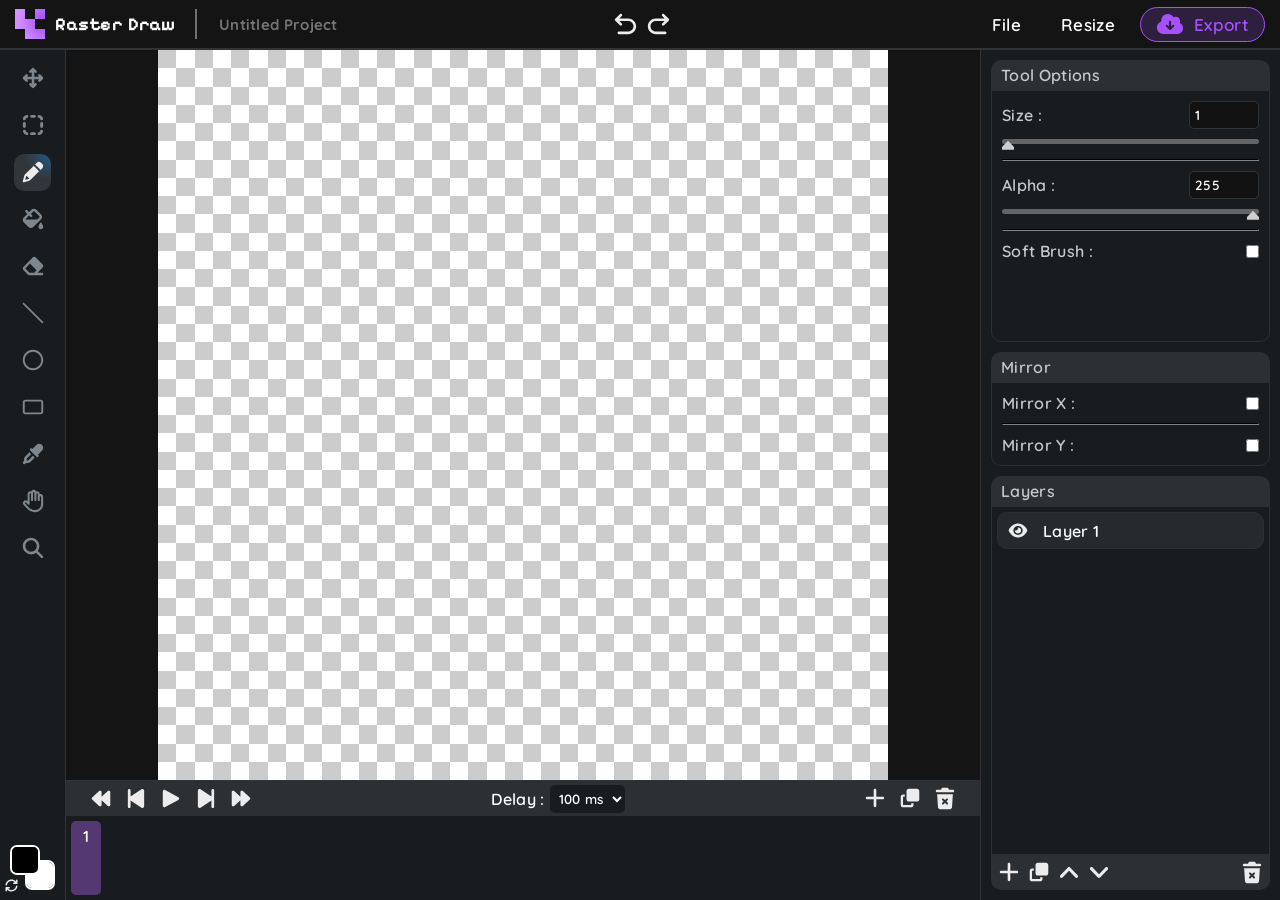
==== commit 4287c695: "Added keyframes Allowed the user to add, duplicate, or remove keyframes as well as playing them at d" ====
--- a/index.html
+++ b/index.html
@@ -49,16 +49,53 @@
                 <button id="swap-colors" onclick="swap_colors()"><img src="assets/Swap.svg" id="swap-icon"></button>
             </div>
         </div>
-        <div id="editor">
-            <canvas id="background"></canvas>
-            <div id="layers">
-                <canvas id="layer1"></canvas>
-                <canvas id="selection"></canvas>
-            </div>
-            <canvas id="effects"></canvas>
-            <canvas id="selection-canvas"></canvas>
-            <canvas id="trace"></canvas>
-        </div>
+        <div id="middle">
+            <div id="editor">
+                <canvas id="background"></canvas>
+                <canvas id="before"></canvas>
+                <canvas id="after"></canvas>
+                <div id="layers">
+                    <canvas id="layer1"></canvas>
+                    <canvas id="selection"></canvas>
+                </div>
+                <canvas id="effects"></canvas>
+                <canvas id="selection-canvas"></canvas>
+                <canvas id="trace"></canvas>
+                <button id="deselect" onclick="deselect()">Deselect</button>
+            </div>
+            <div id="keyframes">
+                <div id="keyframes-tools">
+                    <div id="timeline-tools">
+                        <button class="layer-tool" onclick="backward()"><img src="assets/Backward.svg"></button>
+                        <button class="layer-tool" onclick="backwardStep()"><img style="scale: 0.9;" src="assets/Backward Step.svg"></button>
+                        <button class="layer-tool paused" id="play-pause-btn" onclick="playPause(this)"><img style="scale: 0.9;" src="assets/Play.svg"></button>
+                        <button class="layer-tool" onclick="forwardStep()"><img style="scale: 0.9;" src="assets/Forward Step.svg"></button>
+                        <button class="layer-tool" onclick="forward()"><img src="assets/Forward.svg"></button>
+                    </div>
+                    <div id="delay-con">
+                        Delay :
+                        <select id="delay" onchange="changeDelay()">
+                            <option value="40">40 ms</option>
+                            <option value="60">60 ms</option>
+                            <option value="80">80 ms</option>
+                            <option value="100" selected>100 ms</option>
+                            <option value="120">120 ms</option>
+                            <option value="140">140 ms</option>
+                            <option value="160">160 ms</option>
+                        </select>
+                    </div>
+                    <div id="edit-tools">
+                        <button class="layer-tool" onclick="addFrame()"><img src="assets/Add.svg"></button>
+                        <button class="layer-tool" onclick="dublicateFrame()"><img src="assets/Dublicate.svg"></button>
+                        <button class="layer-tool" onclick="removeFrame()"><img src="assets/Delete.svg"></button>
+                    </div>
+                </div>
+                <div id="clips">
+                    <div class="clip active-frame" id="frame1" draggable="true" onclick="changeKeyframe(this)" ondragstart="startDrag(this)" ondragend="endDrag(this); updateKeyframes()">1</div>
+                </div>
+            </div>
+        </div>
+        
         <div id="rightbar">
             <div class="bar-title">Tool Options</div>
             <div id="custbar">
@@ -67,9 +104,9 @@
                 </div>
                 <div id="select-cust" class="cust-con" style="display: none;">
                     <div class="cust-title">
-                        <input type="radio" id="rectangle-select-option" name="select-tool" checked><label for="rectangle-select-option" class="option"><img src="assets/Rectangle Select.svg"></label>
-                        <input type="radio" id="circle-select-option" name="select-tool"><label for="circle-select-option" class="option"><img src="assets/Circle Select.svg"></label>
-                        <input type="radio" id="lasso-select-option" name="select-tool"><label for="lasso-select-option" class="option"><img src="assets/Lasso Select.svg"></label>
+                        <input type="radio" id="rectangle-select-option" name="select-tool" checked onchange="changeSelectIcon()"><label for="rectangle-select-option" class="option"><img src="assets/Rectangle Select.svg"></label>
+                        <input type="radio" id="circle-select-option" name="select-tool" onchange="changeSelectIcon()"><label for="circle-select-option" class="option"><img src="assets/Circle Select.svg"></label>
+                        <input type="radio" id="lasso-select-option" name="select-tool" onchange="changeSelectIcon()"><label for="lasso-select-option" class="option"><img src="assets/Lasso Select.svg"></label>
                     </div>
                     <hr>
                     <div class="cust-title">
@@ -105,7 +142,7 @@
                         <label class="alpha-label">Alpha :</label><input type="number" class="alpha-number" min="0" max="255" value="255">
                     </div>
                     <input type="range" class="alpha-range" min="0" max="255" value="255">
-                    <hr>0320
+                    <hr>
                     <div class="cust-title">
                         <label>Ignore other layers : </label><input type="checkbox" class="ignore-checkbox">
                     </div>
@@ -147,10 +184,6 @@
                         <label class="alpha-label">Alpha :</label><input type="number" class="alpha-number" min="0" max="255" value="255">
                     </div>
                     <input type="range" class="alpha-range" min="0" max="255" value="255">
-                    <hr>
-                    <div class="cust-title">
-                        <label>Fill : </label><input type="checkbox" class="fill-checkbox">
-                    </div>
                 </div>
                 <div id="rectangle-cust" class="cust-con" style="display: none;">
                     <div class="cust-title">
@@ -162,10 +195,6 @@
                         <label class="alpha-label">Alpha :</label><input type="number" class="alpha-number" min="0" max="255" value="255">
                     </div>
                     <input type="range" class="alpha-range" min="0" max="255" value="255">
-                    <hr>
-                    <div class="cust-title">
-                        <label>Fill : </label><input type="checkbox" class="fill-checkbox">
-                    </div>
                 </div>
                 <div id="dropper-cust" class="cust-con" style="display: none;">
                     No options available
--- a/style.css
+++ b/style.css
@@ -52,6 +52,7 @@
     padding: 10px;
     position: relative;
     overflow: hidden;
+    border-right: 1px solid #313436;
 }
 .tool-btn{
     background: none;
@@ -110,6 +111,7 @@
 }
 *::-webkit-scrollbar{
     width: 7px;
+    height: 7px;
 }
 *::-webkit-scrollbar-track {
     background: none;
@@ -120,6 +122,12 @@
 }
 *::-webkit-scrollbar-thumb:hover {
     background: #646464;
+}
+#middle{
+    display: flex;
+    flex: 1;
+    flex-direction: column;
+    min-width: 0px;
 }
 #editor{
     --scale: 1;
@@ -133,6 +141,50 @@
     position: relative;
     cursor: pointer;
 }
+#keyframes{
+    height: 120px;
+    width: 100%;
+    background-color: #181c1f;
+    border-top: 1px solid #313436;
+    display: flex;
+    flex-direction: column;
+    overflow: hidden;
+}
+#keyframes-tools{
+    height: 35px;
+    width: 100%;
+    display: flex;
+    align-items: center;
+    justify-content: space-between;
+    padding: 0px 20px 0px 20px;
+    background-color: #2d3033;
+}
+#timeline-tools, #edit-tools{
+    display: flex;
+    gap: 5px;
+}
+.clip{
+    height: 100%;
+    min-width: 30px;
+    width: fit-content;
+    flex-shrink: 0;
+    background-color: #a551ff;
+    border-radius: 5px;
+    color: white;
+    display: flex;
+    justify-content: center;
+    padding: 5px;
+}
+#clips{
+    flex: 1;
+    padding: 5px;
+    display: flex;
+    overflow-x: auto;
+    gap: 5px;
+}
+.active-frame{
+    background-color: rgb(84, 56, 114);
+}
 #rightbar{
     width: 300px;
     background-color: #181c1f;
@@ -140,6 +192,7 @@
     flex-direction: column;
     padding: 10px;
     padding-top: 0;
+    border-left: 1px solid #313436;
 }
 #colors-con{
     position: relative;
@@ -583,4 +636,45 @@
     background-color: #333333;
     padding: 3px 6px 3px 6px;
     border-radius: 5px;
+}
+#deselect{
+    position: absolute;
+    bottom: 10px;
+    padding: 10px 20px 10px 20px;
+    background: #2d3033;
+    border-radius: 20px;
+    color: white;
+    border: none;
+    box-shadow: 0 0 10px white;
+    transition: 0.1s;
+    font-size: 15px;
+    display: none;
+}
+#deselect:hover{
+    background: #181c1f;
+}
+.keyframe-con{
+    position: absolute;
+    width: 100%;
+    height: 100%;
+    display: flex;
+    justify-content: center;
+    align-items: center;
+}
+#delay-con{
+    color: white;
+    display: flex;
+    align-items: center;
+    gap: 5px;
+}
+#delay{
+    color: white;
+    background: #181c1f;
+    border: none;
+    padding: 5px;
+    border-radius: 5px;
+    outline: none;
+}
+#delay option{
+    padding: 5px;
 }
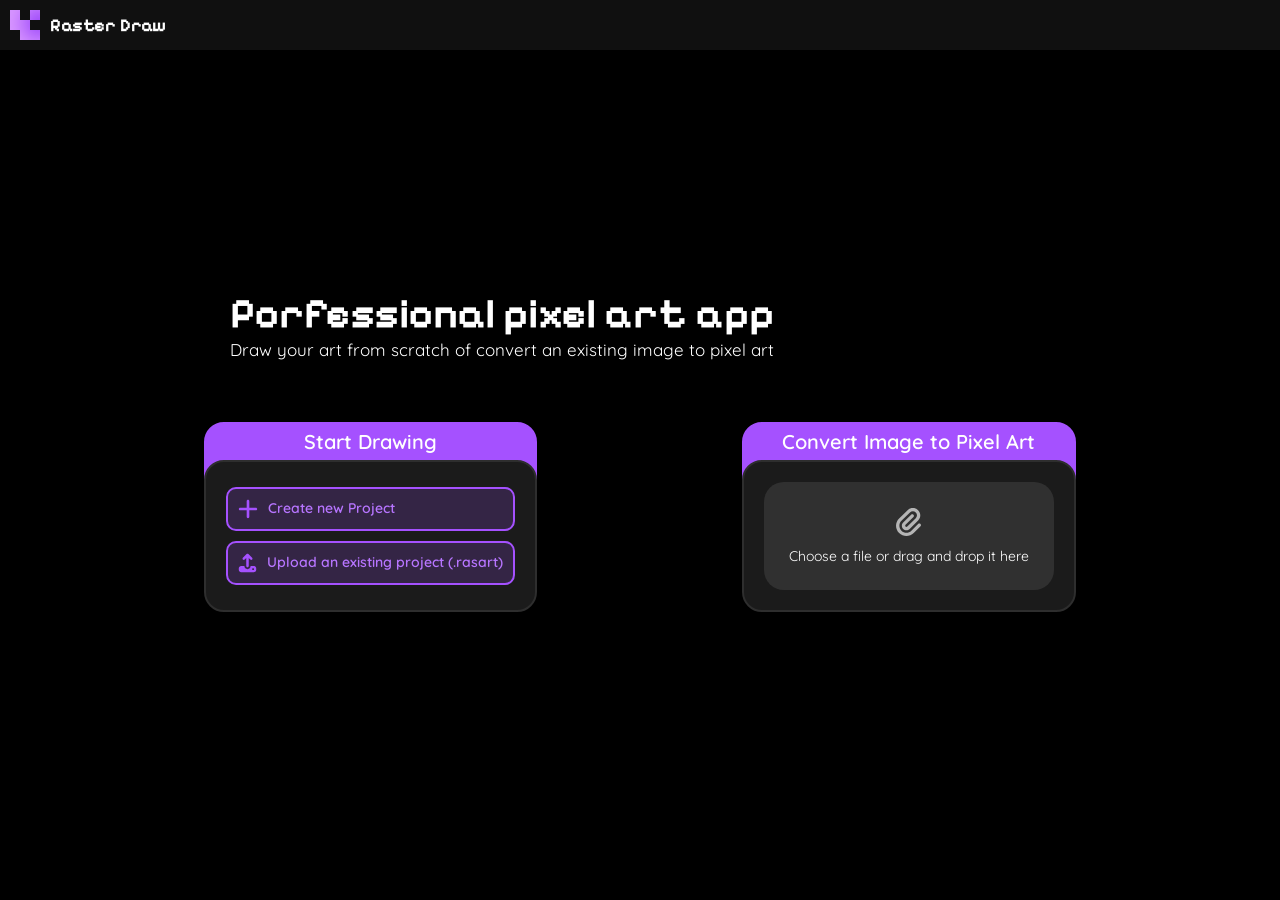
==== commit f1ea5dac: "Added a landing page and an image to pixel art editor Added a landing page with options to create a " ====
--- a/index.html
+++ b/index.html
@@ -3,294 +3,430 @@
 <head>
     <meta charset="UTF-8">
     <meta name="viewport" content="width=device-width, initial-scale=1.0">
-    <title>Raster Draw</title>
     <link rel="icon" type="image/png" href="assets/logo.png">
     <link rel="preconnect" href="https://fonts.googleapis.com">
     <link rel="preconnect" href="https://fonts.gstatic.com" crossorigin>
     <link href="https://fonts.googleapis.com/css2?family=Pixelify+Sans:wght@400..700&family=Quicksand:wght@300..700&display=swap" rel="stylesheet">
-    <link rel="stylesheet" href="style.css">
+    <title>Raster Draw</title>
+    <style>
+        :root{
+            color-scheme: dark;
+        }
+        *{
+            margin: 0;
+            padding: 0;
+            box-sizing: border-box;
+            color: white;
+            font-family: "Quicksand", sans-serif;
+            font-size: 14px;
+            user-select: none;
+        }
+        body{
+            background-color: #000000;
+            height: 100vh;
+            overflow-x: hidden;
+        }
+        .con{
+            background-color: #1b1b1b;
+            border: 2px solid #2e2e2e;
+            padding: 20px;
+            border-radius: 20px;
+            display: flex;
+            flex-direction: column;
+            align-items: center;
+            justify-content: center;
+        }
+        #upload{
+            display: flex;
+            flex-direction: column;
+            border-radius: 20px;
+            background-color: #303030;
+            padding: 25px;
+            width: 100%;
+            gap: 10px;
+            justify-content: center;
+            align-items: center;
+            user-select: none;
+            cursor: pointer;
+            transition: 0.2s;
+        }
+        #upload:hover{
+            background-color: #3f3f3f;
+        }
+        #upload:active{
+            background-color: #535353;
+        }
+        #upload img{
+            filter: brightness(0) saturate(100%) invert(94%) sepia(0%) saturate(381%) hue-rotate(182deg) brightness(78%) contrast(90%);
+            height: 30px;
+        }
+        #logo{
+            position: fixed;
+            top: 0;
+            left: 0;
+            width: 100vw;
+            padding: 10px;
+            background: #30303056;
+            backdrop-filter: blur(7px);
+            display: flex;
+            align-items: center;
+            gap: 10px;
+            font-family: 'Pixelify Sans', sans-serif;
+            font-size: 18px;
+            font-weight: 700;
+        }
+        #logo img{
+            width: 30px;
+        }
+        #upload .dragging{
+            background-color: #3f3f3f;
+        }
+        #tools{
+            margin-top: 100px;
+            display: flex;
+            justify-content: space-evenly;
+        }
+        .page{
+            width: 100%;
+            height: 100%;
+            display: flex;
+            flex-direction: column;
+            justify-content: center;
+        }
+        #error{
+            background: linear-gradient(90deg, rgba(190, 0, 0, 0.507) 0%, rgba(95, 95, 95, 0.37) 50%);
+            position: absolute;
+            top: 15px;
+            right: 15px;
+            padding: 10px;
+            display: flex;
+            justify-content: space-between;
+            align-items: center;
+            border-radius: 10px;
+            gap: 10px;
+            transition: 0.5s ease-in;
+            translate: calc(100% + 15px) 0px;
+        }
+        #close{
+            background-color: #00000000;
+            border: none;
+            outline: none;
+            display: flex;
+            padding: 5px;
+            transition: 0.2s;
+            width: fit-content;
+            aspect-ratio: 1;
+            border-radius: 5px;
+            cursor: pointer;
+        }
+        #close:hover{
+            background-color: #5a5a5a52;
+        }
+        #close img{
+            width: 17px;
+            filter: brightness(0) saturate(100%) invert(63%) sepia(0%) saturate(115%) hue-rotate(217deg) brightness(98%) contrast(99%);
+        }
+        #error-icon{
+            padding: 5px;
+            background-color: #e84a4a3a;
+            display: flex;
+            border-radius: 10px;
+        }
+        #error-icon img{
+            width: 25px;
+            filter: brightness(0) saturate(100%) invert(63%) sepia(88%) saturate(4528%) hue-rotate(330deg) brightness(93%) contrast(96%);
+        }
+        #error-text{
+            display: flex;
+            flex-direction: column;
+            justify-content: center;
+        }
+        #error-label{
+            color: #e84a4a;
+            font-weight: bolder;
+            font-size: 16px;
+        }
+        #error-content{
+            font-size: 13px;
+        }
+        #draw-con{
+            display: flex;
+            flex-direction: column;
+            gap: 10px;
+            position: relative;
+        }
+        #upload-con{
+            position: relative;
+        }
+        #draw-con::before{
+            content: "Start Drawing";
+            background-color: #a551ff;
+            color: white;
+            position: absolute;
+            z-index: -1;
+            height: 50px;
+            top: -40px;
+            width: 100%;
+            border: 2px solid #a551ff;
+            border-top-left-radius: 20px;
+            border-top-right-radius: 20px;
+            text-align: center;
+            font-size: 20px;
+            font-weight: 600;
+            padding-top: 5px;
+        }
+        #upload-con::before{
+            content: "Convert Image to Pixel Art";
+            background-color: #a551ff;
+            color: white;
+            position: absolute;
+            z-index: -1;
+            height: 50px;
+            top: -40px;
+            width: 100%;
+            border: 2px solid #a551ff;
+            border-top-left-radius: 20px;
+            border-top-right-radius: 20px;
+            text-align: center;
+            font-size: 20px;
+            font-weight: 600;
+            padding-top: 5px;
+        }
+        .file-btn{
+            background-color: #a551ff2f;
+            transition: 0.1s;
+            padding: 10px;
+            border: 2px solid #a551ff;
+            outline: none;
+            color: #b775ff;
+            font-weight: 600;
+            border-radius: 10px;
+            width: 100%;
+            cursor: pointer;
+            display: flex;
+            gap: 10px;
+            
+        }
+        .file-btn img{
+            height: 20px;
+            filter: brightness(0) saturate(100%) invert(41%) sepia(46%) saturate(4462%) hue-rotate(244deg) brightness(99%) contrast(110%);
+        }
+        .file-btn:hover img{
+            filter: brightness(0) saturate(100%) invert(100%) sepia(100%) saturate(0%) hue-rotate(288deg) brightness(102%) contrast(102%);
+
+        }
+        .file-btn:hover{
+            background-color: #a551ff;
+            color: white
+        }
+        #intro{
+            margin-left: 18%;
+        }
+        #intro h2{
+            font-family: 'Pixelify Sans', sans-serif;
+            font-size: 42px;
+        }
+        #intro p{
+            font-size: 17px;
+        }
+        .cover{
+            width: 100%;
+            height: 100%;
+            background: #00000081;
+            position: absolute;
+            top: 0;
+            left: 0;
+            display: flex;
+            justify-content: center;
+            align-items: center;
+            opacity: 0;
+            pointer-events: none;
+            transition: 0.15s;
+        }
+        .popedup{
+            opacity: 1;
+            pointer-events: auto;
+        }
+        #new-ui{
+            background-color: #181c1f;
+            padding: 20px;
+            border-radius: 10px;
+            border: 1px solid #2d3033;
+            display: flex;
+            flex-direction: column;
+            gap: 15px;
+        }
+        .ui-con{
+            display: flex;
+            flex-direction: row;
+            gap: 10px;
+            font-size: 16px;
+            align-items: center;
+        }
+        #file-name, #file-width, #file-height{
+            background-color: #212629;
+            border: none;
+            border-radius: 10px;
+            padding: 10px;
+            min-width: 150px;
+            display: flex;
+            align-items: center;
+            justify-content: end;
+            flex: 1;
+        }
+        #create-file{
+            padding: 10px;
+            background-color: #a551ff;
+            border-radius: 10px;
+            border: none;
+            outline: none;
+            font-weight: 600;
+            cursor: pointer;
+        }
+        hr{
+            border: 1px solid #4b4d4e;
+        }
+    </style>
 </head>
 <body>
-    <div id="navbar">
-        <div id="logo-con">
-            <img src="assets/logo.png" id="logo">
-            Raster Draw
-            <vl></vl>
-            <input id="project-name" placeholder="Untitled Project">
+    <div id="logo">
+        <img src="assets/logo.png">
+        Raster Draw
+    </div>
+    <div class="page">
+        <div id="intro">
+            <h2>Porfessional pixel art app</h2>
+            <p>Draw your art from scratch of convert an existing image to pixel art</p>
         </div>
-        <div id="edit">
-            <button id="undo" onclick="undo()"><img src="assets/Undo.svg" id="undo-icon"></button>
-            <button id="redo" onclick="redo()"><img src="assets/Redo.svg" id="redo-icon"></button>
-        </div>
-        <div id="export-con">
-            <button class="export">File</button>
-            <button class="export" onclick="showResize()">Resize</button>
-            <button class="export colored" onclick="showExport()"><img src="assets/Export.svg">Export</button>
-        </div>
-    </div>
-    <div id="content">
-        <div id="toolbar">
-            <div id="tools">
-                <button class="tool-btn" id="move"><img src="assets/Move.svg" class="tool-icon"></button>
-                <button class="tool-btn" id="select"><img src="assets/Rectangle Select.svg" class="tool-icon"></button>
-                <button class="tool-btn selected" id="pencil"><img src="assets/Pencil.svg" class="tool-icon"></button>
-                <button class="tool-btn" id="fill"><img src="assets/Fill.svg" class="tool-icon"></button>
-                <button class="tool-btn" id="eraser"><img src="assets/Eraser.svg" class="tool-icon"></button>
-                <button class="tool-btn" id="line"><img src="assets/Line.svg" class="tool-icon"></button>
-                <button class="tool-btn" id="circle"><img src="assets/Circle.svg" class="tool-icon"></button>
-                <button class="tool-btn" id="rectangle"><img src="assets/Rectangle.svg" class="tool-icon"></button>
-                <button class="tool-btn" id="dropper"><img src="assets/Eye dropper.svg" class="tool-icon"></button>
-                <button class="tool-btn" id="hand"><img src="assets/Hand.svg" class="tool-icon"></button>
-                <button class="tool-btn" id="zoom"><img src="assets/Zoom.svg" class="tool-icon"></button>
+        <div id="tools">
+            <div id="draw-con" class="con">
+                <input type="file" id="upload-file" style="display: none;" accept=".rasart">
+                <button class="file-btn" id="new-file" onclick="document.querySelector('#new-ui').parentElement.classList.add('popedup')"><img src="assets/Add.svg">Create new Project</button>
+                <button class="file-btn" id="upload-file" onclick="document.querySelector('#upload-file').click()"><img src="assets/Upload.svg">Upload an existing project (.rasart)</button>
             </div>
-            <div id="colors-con">
-                <input type="color" id="secondary-color" class="color" value="#ffffff">
-                <input type="color" id="primary-color" class="color">
-                <button id="swap-colors" onclick="swap_colors()"><img src="assets/Swap.svg" id="swap-icon"></button>
-            </div>
-        </div>
-        <div id="middle">
-            <div id="editor">
-                <canvas id="background"></canvas>
-                <canvas id="before"></canvas>
-                <canvas id="after"></canvas>
-                <div id="layers">
-                    <canvas id="layer1"></canvas>
-                    <canvas id="selection"></canvas>
-                </div>
-                <canvas id="effects"></canvas>
-                <canvas id="selection-canvas"></canvas>
-                <canvas id="trace"></canvas>
-                <button id="deselect" onclick="deselect()">Deselect</button>
-            </div>
-            <div id="keyframes">
-                <div id="keyframes-tools">
-                    <div id="timeline-tools">
-                        <button class="layer-tool" onclick="backward()"><img src="assets/Backward.svg"></button>
-                        <button class="layer-tool" onclick="backwardStep()"><img style="scale: 0.9;" src="assets/Backward Step.svg"></button>
-                        <button class="layer-tool paused" id="play-pause-btn" onclick="playPause(this)"><img style="scale: 0.9;" src="assets/Play.svg"></button>
-                        <button class="layer-tool" onclick="forwardStep()"><img style="scale: 0.9;" src="assets/Forward Step.svg"></button>
-                        <button class="layer-tool" onclick="forward()"><img src="assets/Forward.svg"></button>
-                    </div>
-                    <div id="delay-con">
-                        Delay :
-                        <select id="delay" onchange="changeDelay()">
-                            <option value="40">40 ms</option>
-                            <option value="60">60 ms</option>
-                            <option value="80">80 ms</option>
-                            <option value="100" selected>100 ms</option>
-                            <option value="120">120 ms</option>
-                            <option value="140">140 ms</option>
-                            <option value="160">160 ms</option>
-                        </select>
-                    </div>
-                    <div id="edit-tools">
-                        <button class="layer-tool" onclick="addFrame()"><img src="assets/Add.svg"></button>
-                        <button class="layer-tool" onclick="dublicateFrame()"><img src="assets/Dublicate.svg"></button>
-                        <button class="layer-tool" onclick="removeFrame()"><img src="assets/Delete.svg"></button>
-                    </div>
-                </div>
-                <div id="clips">
-                    <div class="clip active-frame" id="frame1" draggable="true" onclick="changeKeyframe(this)" ondragstart="startDrag(this)" ondragend="endDrag(this); updateKeyframes()">1</div>
+            <div id="upload-con" class="con">
+                <input onchange="uploadImage(this)" type="file" style="display: none;" accept=".png, .jpg, .jpeg, .webp, .avif, .gif, .svg">
+                <div id="upload" onclick="document.querySelector('#upload-con').querySelector('input').click()">
+                    <img src="assets/Clip.svg">
+                    Choose a file or drag and drop it here
                 </div>
             </div>
         </div>
-        
-        <div id="rightbar">
-            <div class="bar-title">Tool Options</div>
-            <div id="custbar">
-                <div id="move-cust" class="cust-con" style="display: none;">
-                    No options available
-                </div>
-                <div id="select-cust" class="cust-con" style="display: none;">
-                    <div class="cust-title">
-                        <input type="radio" id="rectangle-select-option" name="select-tool" checked onchange="changeSelectIcon()"><label for="rectangle-select-option" class="option"><img src="assets/Rectangle Select.svg"></label>
-                        <input type="radio" id="circle-select-option" name="select-tool" onchange="changeSelectIcon()"><label for="circle-select-option" class="option"><img src="assets/Circle Select.svg"></label>
-                        <input type="radio" id="lasso-select-option" name="select-tool" onchange="changeSelectIcon()"><label for="lasso-select-option" class="option"><img src="assets/Lasso Select.svg"></label>
-                    </div>
-                    <hr>
-                    <div class="cust-title">
-                        <input type="radio" id="normal-mode" name="select-mode" checked><label for="normal-mode" class="option"><img style="scale: 0.8;" src="assets/Square.svg"></label>
-                        <input type="radio" id="union-mode" name="select-mode"><label for="union-mode" class="option"><img src="assets/Union.svg"></label>
-                        <input type="radio" id="subtract-mode" name="select-mode"><label for="subtract-mode" class="option"><img src="assets/Subtract.svg"></label>
-                        <input type="radio" id="intersect-mode" name="select-mode"><label for="intersect-mode" class="option"><img src="assets/Intersect.svg"></label>
-                        <input type="radio" id="exclude-mode" name="select-mode"><label for="exclude-mode" class="option"><img src="assets/Exclude.svg"></label>
-                    </div>
-                </div>
-                <div id="pencil-cust" class="cust-con">
-                    <div class="cust-title">
-                        <label>Size :</label><input type="number" class="size-number" min="1" max="1000" value="1">
-                    </div>
-                    <input type="range" class="size-range" min="1" max="100" value="1">
-                    <hr>
-                    <div class="cust-title">
-                        <label>Alpha :</label><input type="number" class="alpha-number" min="0" max="255" value="255">
-                    </div>
-                    <input type="range" class="alpha-range" min="0" max="255" value="255">
-                    <hr>
-                    <div class="cust-title">
-                        <label>Soft Brush : </label><input type="checkbox" class="soft-checkbox">
-                    </div>
-                </div>
-                <div id="fill-cust" class="cust-con" style="display: none;">
-                    <div class="cust-title">
-                        <label class="tolerance-label">Tolerance :</label><input type="number" class="tolerance-number" min="0" max="100" value="50">
-                    </div>
-                    <input type="range" class="tolerance-range" min="0" max="100" value="50">
-                    <hr>
-                    <div class="cust-title">
-                        <label class="alpha-label">Alpha :</label><input type="number" class="alpha-number" min="0" max="255" value="255">
-                    </div>
-                    <input type="range" class="alpha-range" min="0" max="255" value="255">
-                    <hr>
-                    <div class="cust-title">
-                        <label>Ignore other layers : </label><input type="checkbox" class="ignore-checkbox">
-                    </div>
-                    <hr>
-                </div>
-                <div id="eraser-cust" class="cust-con" style="display: none;">
-                    <div class="cust-title">
-                        <label class="size-label">Size :</label><input type="number" class="size-number" min="1" max="1000" value="1">
-                    </div>
-                    <input type="range" class="size-range" min="1" max="100" value="1">
-                    <hr>
-                    <div class="cust-title">
-                        <label class="alpha-label">Alpha :</label><input type="number" class="alpha-number" min="0" max="255" value="255">
-                    </div>
-                    <input type="range" class="alpha-range" min="0" max="255" value="255">
-                    <hr>
-                    <div class="cust-title">
-                        <label>Soft Brush : </label><input type="checkbox" class="soft-checkbox">
-                    </div>
-                </div>
-                <div id="line-cust" class="cust-con" style="display: none;">
-                    <div class="cust-title">
-                        <label class="size-label">Thickness :</label><input type="number" class="thickness-number" min="1" max="1000" value="1">
-                    </div>
-                    <input type="range" class="thickness-range" min="1" max="100" value="1">
-                    <hr>
-                    <div class="cust-title">
-                        <label class="alpha-label">Alpha :</label><input type="number" class="alpha-number" min="0" max="255" value="255">
-                    </div>
-                    <input type="range" class="alpha-range" min="0" max="255" value="255">
-                </div>
-                <div id="circle-cust" class="cust-con" style="display: none;">
-                    <div class="cust-title">
-                        <label class="size-label">Thickness :</label><input type="number" class="thickness-number" min="1" max="1000" value="1">
-                    </div>
-                    <input type="range" class="thickness-range" min="1" max="100" value="1">
-                    <hr>
-                    <div class="cust-title">
-                        <label class="alpha-label">Alpha :</label><input type="number" class="alpha-number" min="0" max="255" value="255">
-                    </div>
-                    <input type="range" class="alpha-range" min="0" max="255" value="255">
-                </div>
-                <div id="rectangle-cust" class="cust-con" style="display: none;">
-                    <div class="cust-title">
-                        <label class="size-label">Thickness :</label><input type="number" class="thickness-number" min="1" max="1000" value="1">
-                    </div>
-                    <input type="range" class="thickness-range" min="1" max="100" value="1">
-                    <hr>
-                    <div class="cust-title">
-                        <label class="alpha-label">Alpha :</label><input type="number" class="alpha-number" min="0" max="255" value="255">
-                    </div>
-                    <input type="range" class="alpha-range" min="0" max="255" value="255">
-                </div>
-                <div id="dropper-cust" class="cust-con" style="display: none;">
-                    No options available
-                </div>
-                <div id="hand-cust" class="cust-con" style="display: none;">
-                    No options available
-                </div>
-                <div id="zoom-cust" class="cust-con" style="display: none;">
-                    <div class="cust-title">
-                        <label class="zoom-label">Zoom factor :</label><input type="number" class="zoom-number" min="1" max="10" value="5">
-                    </div>
-                    <input type="range" class="zoom-range" min="1" max="10" value="5">
-                    <hr>
-                    <div class="cust-title">
-                        <input type="radio" id="zoomin" name="zoom" checked><label for="zoomin" class="option"><img src="assets/Zoom In.svg"></label>
-                        <input type="radio" id="zoomout" name="zoom"><label for="zoomout" class="option"><img src="assets/Zoom Out.svg"></label>
-                    </div>
-                </div>
+    </div>
+    <div class="cover" onclick="if (event.target == this) {this.classList.remove('popedup')}">
+        <div id="new-ui">
+            <div class="ui-con" style="justify-content: space-between;">
+                <p style="font-size: 18px; font-weight: 600;">New Project</p>
+                <button id="close" onclick="this.parentElement.parentElement.parentElement.classList.remove('popedup')"><img src="assets/Close.svg"></button>
             </div>
-            <div class="bar-title">Mirror</div>
-            <div id="mirrorbar">
-                <div class="cust-con">
-                    <div class="cust-title">
-                        <label class="mirrorx-label">Mirror X :</label><input type="checkbox" id="mirrorx-checkbox" min="0" max="255" value="255">
-                    </div>
-                    <hr>
-                    <div class="cust-title">
-                        <label class="mirrory-label">Mirror Y :</label><input type="checkbox" id="mirrory-checkbox" min="0" max="255" value="255">
-                    </div>
-                </div>
+            <hr>
+            <div class="ui-con"><input type="text" id="file-name" placeholder="Project name" oninput="checkChars(this)">.rasart</div>
+            <div class="ui-con">
+                Width : <input type="number" id="file-width" placeholder="Width"> px
+                <space></space>
+                Height : <input type="number" id="file-height" placeholder="Height"> px
             </div>
-            <div class="bar-title">Layers</div>
-            <div id="layersbar">
-                <div class="layer-con active" id="layer-con1" onclick="changeLayer(this, event)" draggable="true" ondragstart="startDrag(this)" ondragend="endDrag(this)" ondblclick="renaming(this, event)">
-                    <button class="layer-tool hide" onclick="show_hide(this)" style="height: 25px;"><img src="assets/Show.svg"></button>
-                    <label class="layer-text">Layer 1</label>
-                    <input class="layer-name hidden" value="Layer 1" onblur="rename(this)" onkeydown="if (event.keyCode == 13) {rename(this)}">
-                </div>
-            </div>
-            <div id="layer-tools-con">
-                <div style="display: flex;">
-                    <button class="layer-tool" onclick="newLayer()"><img src="assets/Add.svg"></button>
-                    <button class="layer-tool" onclick="dublicatelayer()"><img src="assets/Dublicate.svg"></button>
-                    <button class="layer-tool" onclick="layerUp()"><img src="assets/Up.svg"></button>
-                    <button class="layer-tool" onclick="layerDown()"><img src="assets/Down.svg"></button>
-                </div>
-                <button class="layer-tool" id="new-layer" onclick="deleteLayer()"><img src="assets/Delete.svg"></button>
-            </div>
+            <button id="create-file" onclick="createFile()">Create Project</button>
         </div>
     </div>
-    <div id="dropper-ui"></div>
-    <div class="cover" id="export-cover" onmousedown="if (event.target == this) {this.classList.add('clicked')}" onclick="hideCover(this, event)">
-        <div id="export-ui">
-            <div class="cust-title">
-                <h3>Export Image</h3>
-                <button class="layer-tool" onclick="this.closest('.cover').classList.remove('popedup')"><img src="assets/Close.svg"></button>
-            </div>
-            <hr>
-            <label class="subtitle">Image format :</label>
-            <div class="cust-title">
-                <input type="radio" id="png" name="format" checked onchange="document.querySelector('#extension').innerText = '.' + this.id"><label for="png" class="option">PNG</label>
-                <input type="radio" id="jpeg" name="format" onchange="document.querySelector('#extension').innerText = '.' + this.id"><label for="jpeg" class="option">JPEG</label>
-                <input type="radio" id="webp" name="format" onchange="document.querySelector('#extension').innerText = '.' + this.id"><label for="webp" class="option">Webp</label>
-                <input type="radio" id="avif" name="format" onchange="document.querySelector('#extension').innerText = '.' + this.id"><label for="avif" class="option">AVIF</label>
-            </div>
-            <hr>
-            <label class="subtitle">Image scale :</label>
-            <div class="cust-con" style="gap: 20px; padding: 0; flex-direction: row; justify-content: space-between; align-items: center;">
-                <input style="flex: 1;" type="range" class="scale-range" min="1" max="200" value="10" oninput="updateDim(this)"><input type="number" class="scale-number" min="1" max="200" value="10" oninput="updateDim(this)">
-            </div>
-            <div class="cust-con" style="gap: 20px; padding: 0; flex-direction: row; justify-content: space-between; align-items: center;">
-                <label>Width: <num id="width-num">100px</num> Height <num id="height-num">100px</num></label>
-            </div>
-            <hr>
-            <label class="subtitle">File name :</label>
-            <div class="cust-con" style="gap: 20px; padding: 0; flex-direction: row; justify-content: space-between; align-items: center;">
-                <input class="text" id="file-name" value="Image File" placeholder=""><label id="extension">.png</label>
-            </div>
-            <button class="download" onclick="downloadImage()">Download Image</button>
+    <div id="error">
+        <div id="error-icon"><img src="assets/Error.svg"></div>
+        <div id="error-text">
+            <p id="error-label">Error!</p>
+            <p id="error-content"></p>
         </div>
+        <button id="close" onclick="document.querySelector('#error').style.translate = 'calc(100% + 15px) 0px'"><img src="assets/Close.svg"></button>
     </div>
-    <div class="cover" id="resize-cover" onmousedown="if (event.target == this) {this.classList.add('clicked')}" onclick="hideCover(this, event)">
-        <div id="resize-ui">
-            <div class="cust-title">
-                <h3>Resize Canvas</h3>
-                <button class="layer-tool" onclick="this.closest('.cover').classList.remove('popedup')"><img src="assets/Close.svg"></button>
-            </div>
-            <hr>
-            <div class="cust-title">
-                
-            </div>
-            <button class="resize" onclick="resizeCanvas()">Resize</button>
-        </div>
-    </div>
-    
-    <script src="scripts/index.js"></script>
-    <script src="scripts/tools.js"></script>
+    <script>
+        var upload = document.querySelector("#upload")
+        var forbiddenChars = ['/', '\\', ':', '*', '"', '?', '<', '>', '|']
+        var allowed_extentions = ["image/png", "image/jpg", "image/jpeg", "image/webp", "image/avif", "image/gif", "image/svg+xml"]
+        upload.addEventListener("dragover", (e) => {
+            e.preventDefault()
+            upload.classList.add("dragging")
+        })
+        upload.addEventListener("dragleave", (e) => {
+            upload.classList.remove("dragging")
+        })
+        upload.addEventListener("drop", (e) =>{
+            e.preventDefault()
+            upload.classList.remove("dragging")
+            var files = e.dataTransfer.files
+            if (files.length < 1) {
+
+            }
+            else if (files.length > 1) {
+                showError("Please select only one image", 5)
+            }
+            else if (!allowed_extentions.includes(files[0].type)) {
+                showError("This file type is not supported! If it is an image, please convert it to another format", 10)
+            }
+            else {
+                goToConvert(files[0])
+            }
+        })
+        function checkChars(element) {
+            var initText = element.value
+            forbiddenChars.forEach(char => {
+                element.value = element.value.replaceAll(char, "")
+            })
+            if (element.value != initText) {
+                showError("Project name can't contain these characters " + '/ \\ : * " ? < > |', 5)
+            }
+        }
+        function createFile() {
+            var width = document.querySelector("#file-width")
+            var height = document.querySelector("#file-height")
+            var name = document.querySelector("#file-name")
+            if (width.value < 1 || height.value < 1) {
+                showError("They width and the height can't be less than 1px", 5)
+                return
+            }
+            else if (width.value > 1024 || height.value > 1024) {
+                showError("The width and the height can't exceed 1024px", 5)
+                return
+            }
+            if (name.value == "") {
+                showError("Please enter a name for the project", 5)
+                return
+            }
+            sessionStorage.setItem("width", width.value)
+            sessionStorage.setItem("height", height.value)
+            sessionStorage.setItem("name", name.value)
+            window.location.href = "drawing.html"
+        }
+        function uploadImage(element) {
+            var file = element.files[0]
+            if (file) {
+                goToConvert(file)
+            }
+        }
+        function showError(text, duration) {
+            document.querySelector("#error-content").innerText = text
+            document.querySelector("#error").style.translate = "0px 0px"
+            setTimeout(() => {
+                document.querySelector("#error").style.translate = "calc(100% + 15px) 0px"
+            }, duration * 1000)
+        }
+        function goToConvert(file) {
+
+            var request = indexedDB.open("image", 1)
+            request.onupgradeneeded = (event) => {
+                var db = event.target.result
+
+                db.createObjectStore("src", { keyPath: "id" })
+            }
+            request.onsuccess = (event) => {
+                var db = event.target.result
+                var edit = db.transaction("src", "readwrite")
+                edit.objectStore("src").put({id: 1, image: file})
+                edit.oncomplete = () => {
+                    window.location.href = "convert.html"
+                }
+            }
+            
+        }
+        
+    </script>
 </body>
 </html>
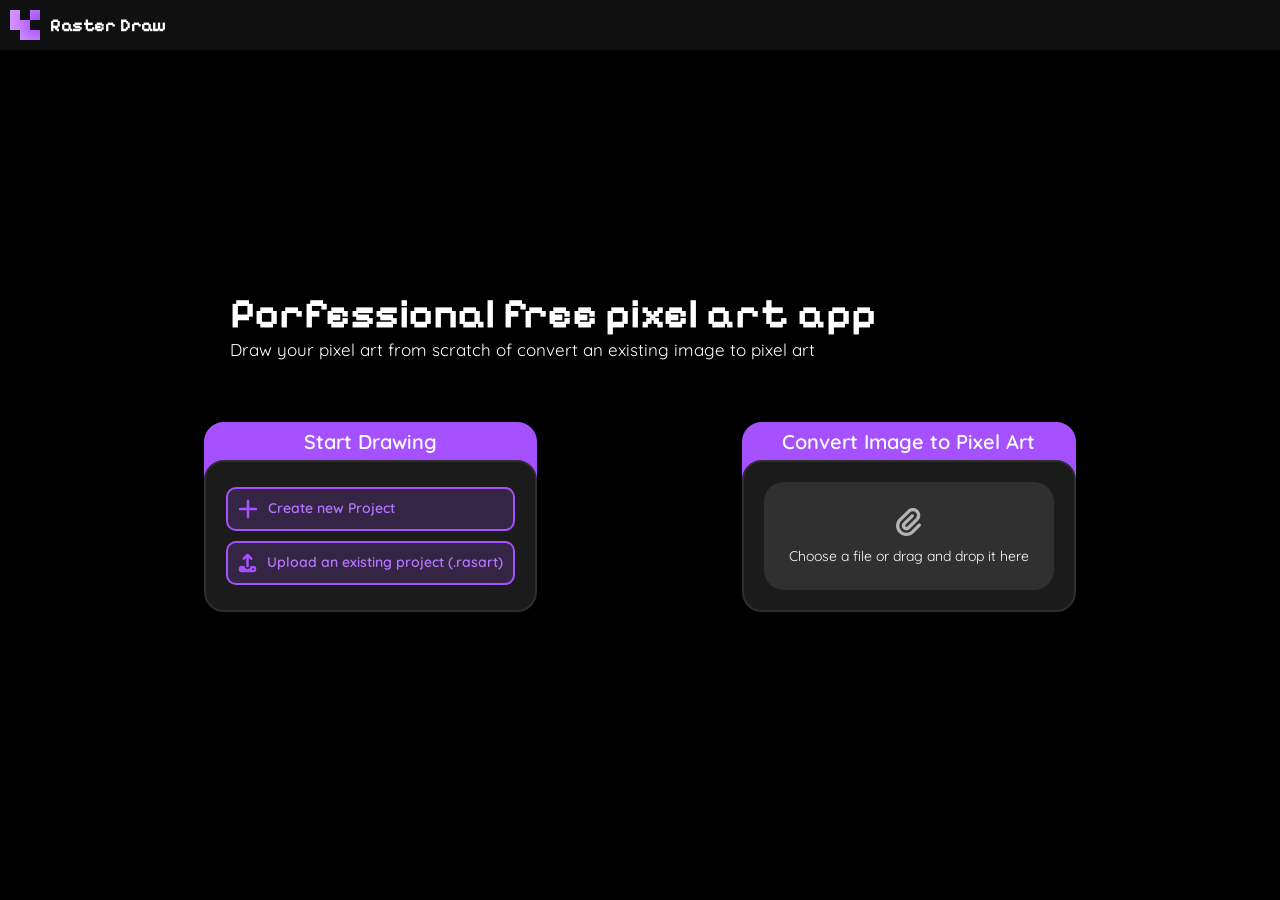
==== commit cc8db9d2: "added download and upload rasart feature as well as fixing undo and redo I gave the user the ability" ====
--- a/index.html
+++ b/index.html
@@ -7,7 +7,7 @@
     <link rel="preconnect" href="https://fonts.googleapis.com">
     <link rel="preconnect" href="https://fonts.gstatic.com" crossorigin>
     <link href="https://fonts.googleapis.com/css2?family=Pixelify+Sans:wght@400..700&family=Quicksand:wght@300..700&display=swap" rel="stylesheet">
-    <title>Raster Draw</title>
+    <title>Raster Draw | Pixel art platform</title>
     <style>
         :root{
             color-scheme: dark;
@@ -295,12 +295,12 @@
     </div>
     <div class="page">
         <div id="intro">
-            <h2>Porfessional pixel art app</h2>
-            <p>Draw your art from scratch of convert an existing image to pixel art</p>
+            <h2>Porfessional free pixel art app</h2>
+            <p>Draw your pixel art from scratch of convert an existing image to pixel art</p>
         </div>
         <div id="tools">
             <div id="draw-con" class="con">
-                <input type="file" id="upload-file" style="display: none;" accept=".rasart">
+                <input onchange="uploadFile(this)" type="file" id="upload-file" style="display: none;" accept=".rasart">
                 <button class="file-btn" id="new-file" onclick="document.querySelector('#new-ui').parentElement.classList.add('popedup')"><img src="assets/Add.svg">Create new Project</button>
                 <button class="file-btn" id="upload-file" onclick="document.querySelector('#upload-file').click()"><img src="assets/Upload.svg">Upload an existing project (.rasart)</button>
             </div>
@@ -390,10 +390,31 @@
                 showError("Please enter a name for the project", 5)
                 return
             }
+            sessionStorage.setItem("state", "new")
             sessionStorage.setItem("width", width.value)
             sessionStorage.setItem("height", height.value)
             sessionStorage.setItem("name", name.value)
             window.location.href = "drawing.html"
+        }
+        function uploadFile(element) {
+            var file = element.files[0]
+            if (file) {
+                var request = indexedDB.open("file", 1)
+                request.onupgradeneeded = (event) => {
+                    var db = event.target.result
+
+                    db.createObjectStore("data", { keyPath: "id" })
+                }
+                request.onsuccess = (event) => {
+                    var db = event.target.result
+                    var edit = db.transaction("data", "readwrite")
+                    edit.objectStore("data").put({id: 1, file: file})
+                    edit.oncomplete = () => {
+                        sessionStorage.setItem("state", "upload")
+                        window.location.href = "drawing.html"
+                    }
+                }
+            }
         }
         function uploadImage(element) {
             var file = element.files[0]
